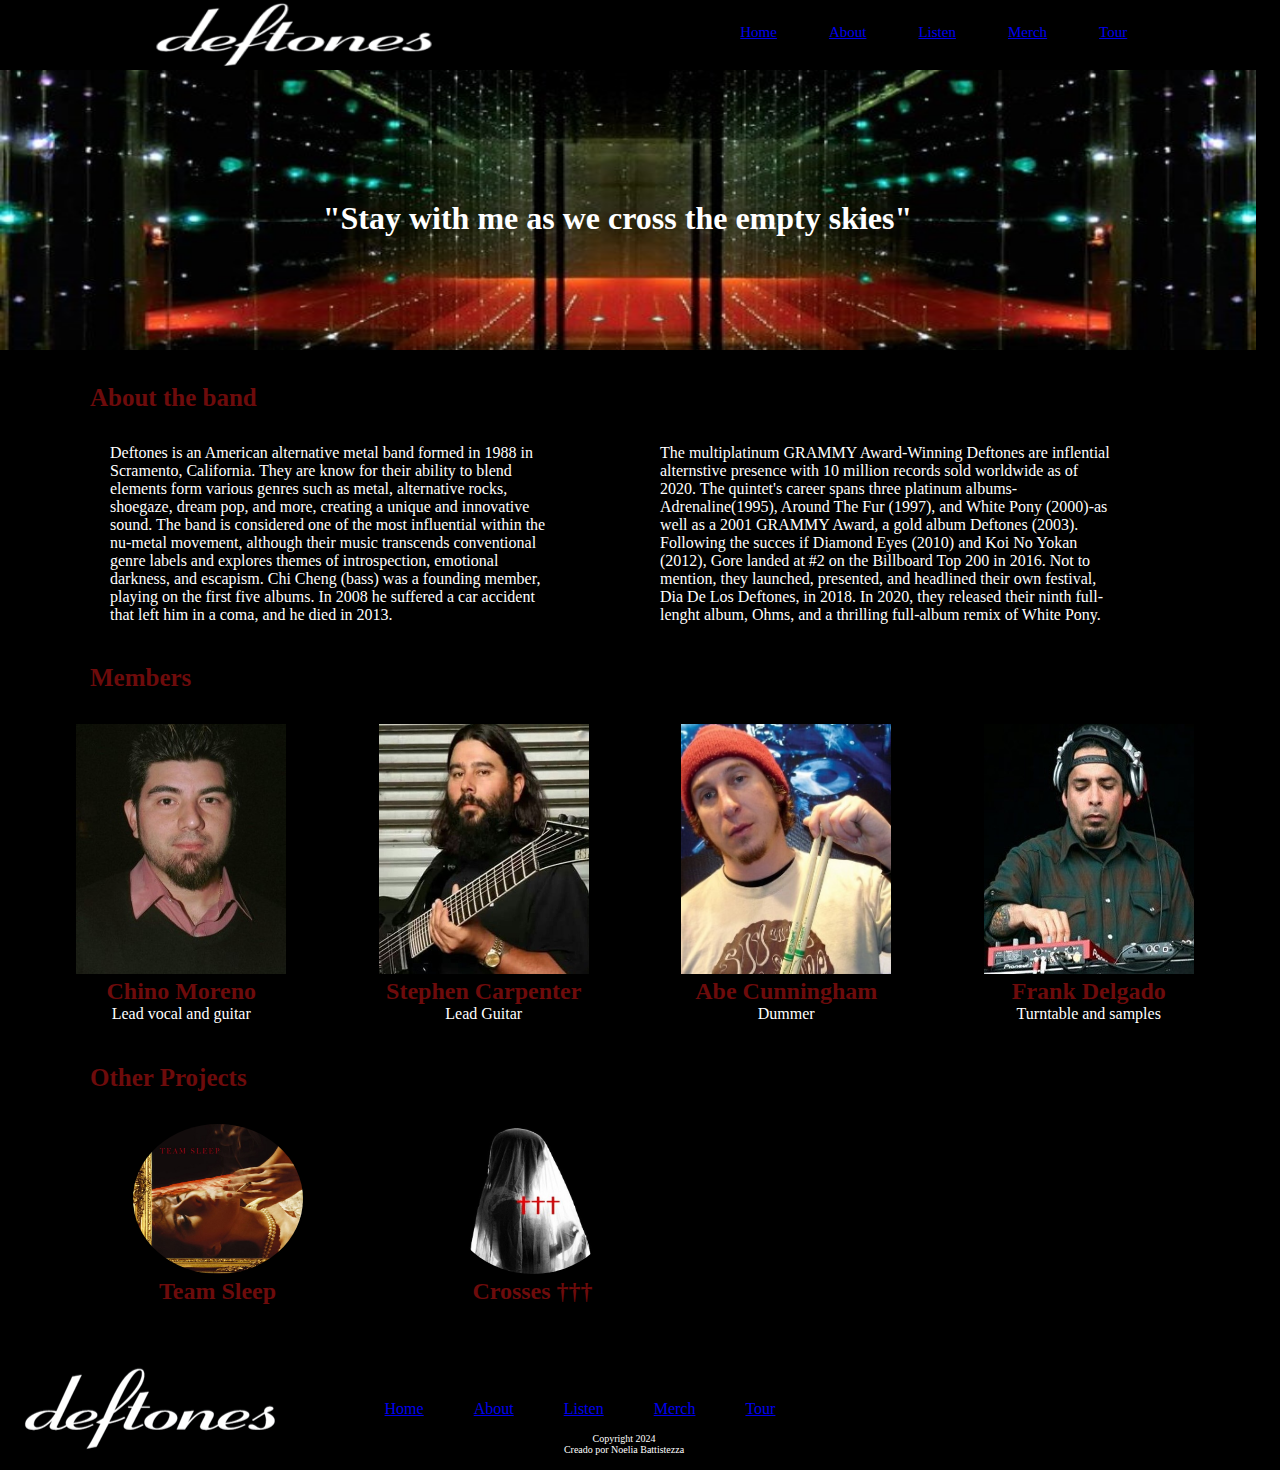
==== pages/about.html @ f0770c5b "primer carga" ====
<!DOCTYPE html>
<html lang="es">
<head>
    <meta charset="UTF-8">
    <meta name="viewport" content="width=device-width, initial-scale=1.0">
    <!--BIBLIOTECA DE ICONOS-->
    <link rel="stylesheet" href="https://cdnjs.cloudflare.com/ajax/libs/font-awesome/6.7.1/css/all.min.css" integrity="sha512-5Hs3dF2AEPkpNAR7UiOHba+lRSJNeM2ECkwxUIxC1Q/FLycGTbNapWXB4tP889k5T5Ju8fs4b1P5z/iB4nMfSQ==" crossorigin="anonymous" referrerpolicy="no-referrer" />
    <!--ENLACE LINK A ESTILOS PROPIOS Y TITULO-->
    <link rel="stylesheet" href="../css/style.css">
    <title>About</title>
</head>

<body id="body">
    <!--N1 <== HEADER/NAV-->
    <header id="header">
        <img class="headerLogo" src="../images/logo.png" alt="">
        <nav id="nav">
            <ul>
                <li><a href="../index.html">Home</a></li>
                <li><a href="#">About</a></li>
                <li><a href="listen.html">Listen</a></li>
                <li><a href="merch.html">Merch</a></li>
                <li><a href="tour.html">Tour</a></li>
            </ul>
        </nav>
    </header>

    <!--N2 <== MAIN-->
    <main class="mainAbout">
        <section class="aboutcaja1">
            <img class="aboutImagen1" src="../images/imagenAbout.jpeg" alt="">
            <h1 class="aboutTitl" >"Stay with me as we cross the empty skies"</h1>
        </section>
        <h2 class="subAbout1">About the band</h2>
            <section class="primerItem">
                <form class="infoAbout">
                    <p class="p1">Deftones is an American alternative metal band formed in 1988 in Scramento, California. They are know for their ability to blend elements form various genres such as metal, alternative rocks, shoegaze, dream pop, and more, creating a unique and innovative sound. The band is considered one of the most influential within the nu-metal movement, although their music transcends conventional genre labels and explores themes of introspection, emotional darkness, and escapism. Chi Cheng (bass) was a founding member, playing on the first five albums. In 2008 he suffered a car accident that left him in a coma, and he died in 2013. </p>
                    <p class="p2">The multiplatinum GRAMMY Award-Winning Deftones are inflential alternstive presence with 10 million records sold worldwide as of 2020. The quintet's career spans three platinum albums- Adrenaline(1995), Around The Fur (1997), and White Pony (2000)-as well as a 2001 GRAMMY Award, a gold album Deftones (2003). Following the succes if Diamond Eyes (2010) and Koi No Yokan (2012), Gore landed at #2 on the Billboard Top 200 in 2016. Not to mention, they launched, presented, and headlined their own festival, Dia De Los Deftones, in 2018. In 2020, they released their ninth full-lenght album, Ohms, and a thrilling full-album remix of White Pony.</p>
                </form>
            </section>

            <h2 class="members__titl">Members</h2>
            <section class="members">
                <article class="members__persona1--card members__card">
                    <img class="persona--perfil" src="../images/chino moreno.jpg" alt="">
                    <h2 class="persona--title">Chino Moreno</h2>
                    <p class="persona--texto">Lead vocal and guitar</p>
                </article>
                <article class="members__persona2--card members__card">
                    <img class="persona--perfil" src="../images/stephen carpenter.jpg" alt="">
                    <h2 class="persona--title">Stephen Carpenter</h2>
                    <p class="persona--texto">Lead Guitar</p>
                </article>
                <article class="members__persona3--card members__card">
                    <img class="persona--perfil" src="../images/Abe Cunningham.jpg" alt="">
                    <h2 class="persona--title">Abe Cunningham</h2>
                    <p class="persona--texto">Dummer</p>
                </article>
                <article class="members__persona4--card members__card">
                    <img class="persona--perfil" src="../images/Frank Delgado.jpg" alt="">
                    <h2 class="persona--title">Frank Delgado</h2>
                    <p class="persona--texto">Turntable and samples</p>
                </article>
            </section>

            <h2 class="projects__titl">Other Projects</h2>
            <section class="projects">
                <article class="projects__persona1--card projects__card">
                    <img class="projects--perfil" src="../images/TeamSleep.jpeg" alt="">
                    <h2 class="projects--title">Team Sleep</h2>
                </article>
                <article class="projects__persona2--card projects__card">
                    <img class="projects--perfil" src="../images/Crosses †††.jpg" alt="">
                    <h2 class="projects--title">Crosses †††</h2>
                </article>
    </main>
    <!--N3 <== FOOTER-->
    <footer id="footer">
        <section class="footerlogo">
            <img src="../images/logo.png" alt="">
        </section>
        <section id="footerNav">
            <ul>
                <li><a href="../index.html">Home</a></li>
                <li><a href="#">About</a></li>
                <li><a href="listen.html">Listen</a></li>
                <li><a href="merch.html">Merch</a></li>
                <li><a href="tour.html">Tour</a></li>
            </ul>
            <p class="footerNav-copy" >Copyright 2024</p>
            <p class="footerNav-copy" >Creado por Noelia Battistezza</p>
        </section>
        <section class="footerRedes">
            <i class="fa-brands fa-x-twitter" style="color: #ffffff;"></i>
            <i class="fa-brands fa-youtube" style="color: #ffffff;"></i>
            <i class="fa-brands fa-facebook" style="color: #ffffff;"></i>
            <i class="fa-brands fa-instagram" style="color: #ffffff;"></i>
        </section>
    </footer>
</body>
</html>
---- css/style.css ----
* {
    padding: 0;
    margin: 0;
    box-sizing: border-box;
    scroll-behavior: smooth;
}
/* ESTILOS BODY */
/*HEADER*/
#header {
    background-color: black;
    width: 100%;
    height: 70px;
    background-size: cover;
    display: flex;
    position: fixed;
    z-index: 10000 ;
    justify-content: space-around;
}
.headerLogo {
    width: 330px;
    height: 70px;
}
#nav ul li {
    display: inline-block;
    flex-wrap: wrap;
    margin: 14px;
    padding: 10px 10px;
    font-size: 15px;
}
/*ESTILOS BODY*/
#body {
    padding-bottom: 50%;
    max-width: 100px;
    background-color: black;
    height: 350px;
}
/*MAIN INDEX*/
.imagesindex {
    width: 1256%;
    height: 360px;
    padding-top: 70px;
}
.subtit1 {
    color: #ffffff;
    background-color: #370303;
    width: 1256%;
    height: 70px;
    display: inline-block;
    text-align: center;
    padding-top: 13px;
}
.video1{
    height: 300px;
    width: 1250%;
    text-align: center;
}
.gif1{
    height: 300px;
    justify-content: center;
    align-items: center;
}
/* ESTILOS ABOUT */
/* PRIMERA MAIN ABOUT */
.aboutcaja1{
    width: 90%;
    position: relative;
    display: inline-block;
}
.aboutImagen1{
    width: 1396%;
    height: 350px;
    display: block;
    padding-top: 70px;
}
/*FRASE */
.aboutTitl{
    width: 1250%;
    height: 50px;
    color: white;
    position: absolute;
    top: 50%;
    left: 50%;
    text-align: center;
    padding: 10px;
    margin-top: 15px;
    margin-bottom: 10px;
    margin-left: 10px;
    margin-right: 10px;
    font-size: xx-large
}
/* SEGUNDA PARTE DEL MAIN */
.mainAbout{
    height: 1350px;
    margin: 0 auto;
}
/* ABOUT THE BAND */
.subAbout1{
    color: #6d0b0b;
    display: flex;
    height: 40px;
    width: 1180%;
    margin-top: 30px;
    margin-bottom: 10px;
    margin-left: 70px;
    padding-left: 20px;
    font-size: 25px;
}
.primerItem{
    display: flex;
    width: 1256%;
    justify-content: space-between;
    flex-direction: column;
}
.infoAbout{
    color: white;
    display: flex;
    margin-left: 70px;
    height: 200px;
}
.p1{
    width: 450px;
    margin: 10px 40px;
    height: 180px;
}
.p2{
    width: 450px;
    height: 180px;
    margin: 10px 60px;
}
/* TERCERA PARTE MAIN MEMBERS*/
.members__titl{  
    color: #6d0b0b;
    display: flex;
    height: 40px;
    width: 1180%;
    margin-top: 30px;
    margin-bottom: 10px;
    margin-left: 70px;
    padding-left: 20px;
    font-size: 25px;
}
.members{
    width: 1230%;
    height: auto;
    display: flex;
    justify-content: space-around;
    margin-top: 10px;
    margin-bottom: 20px;
    margin-left: 20px;
    margin-right: 10px;
    padding: 10px
}
.members__card{
    background-color: black;
    width: 210px;
    height: 300px;
    transition: 1s;
    -webkit-transition: 1s;
    -moz-transition: 1s;
    -ms-transition: 1s;
    -o-transition: 1s;
}
.members__card:hover {
    padding-bottom: 10px;
    padding-right: 5px;
    box-shadow: 10px 4px  8px rgba(97, 4, 4, 0.731);
    transition: 1s;
    -webkit-transition: 1s;
    -moz-transition: 1s;
    -ms-transition: 1s;
    -o-transition: 1s;
}
.persona--perfil{
    width: 100%;
    height: 250px;
}
.persona--title{
    color: #6d0b0b;
    text-align: center;
}
.persona--texto{
    color: white;
    text-align: center;
}
/* OTEHR PROJECTS */
.projects__titl{
    color: #6d0b0b;
    display: flex;
    height: 40px;
    width: 1180%;
    margin-top: 30px;
    margin-bottom: 10px;
    margin-left: 70px;
    padding-left: 20px;
    font-size: 25px;
}
.projects{
    width: 650px;
    height: 210px;
    display: flex;
    justify-content: space-around;
    margin-top: 10px;
    margin-bottom: 20px;
    margin-right: 20px;
    margin-left: 50px;
    padding: 10px;
    padding-left: 10px;
    flex-wrap: wrap;
}
.projects__card{
    background-color: black;
    width: 170px;
    height: 190px;
}
.projects__card:active{
    padding-bottom: 50px;
    padding-right: 50px;
    box-shadow: 10px 4px  8px rgba(97, 4, 4, 0.731);
    transition: 1s;
}
.projects--perfil{
    width: 170px;
    height: 150px;
    border-radius: 100%;
}
.projects--title{
    color: #6d0b0b;
    text-align: center;
}

/*ESTILOS LISTEN */ 
.mainlisten{
    padding-top: 70px;
}
.streamUs{
    width: 1256%;
    height: 90px;
    display: flex;
    flex-wrap: wrap;
    background-color: #370303;
}
.subTitListen{
    color: white;
    width: 1256%;
    height: 50px;
    display: inline-block;
    text-align: center;
    padding-top: 10px;
}
.streamsUslinks {
    color: #ffffff00;
    margin: 9px;
    margin-bottom: 5px;
    display: flex;
    height: 20px;
    width: 100%;
    margin-bottom: 10px;
    align-items: center;
    justify-content: center;
    gap: 70px;
}

.album__card{
    display: flex;
    flex-direction: row;
    margin: 19px;
    justify-content: center;
    width: 290px;
    height: 360px;
}
.albums__titl{
    color: #6d0b0b;
    display: flex;
    height: 30px;
    width: 1180%;
    margin-top: 24px;
    margin-bottom: 9px;
    margin-left: 70px;
    padding-left: 20px;
    font-size: 25px;
}

.albums{
    width: 1230%;
    height: auto;
    display: flex;
    justify-content: space-around;
    margin-top: 10px;
    margin-bottom: 20px;
    margin-left: 20px;
    margin-right: 10px;
    padding: 10px
}











/*ESTILOS MERCH*/
.mainMerch{
    width: 100%;
    height: 300px;
}
.title-merch{
    color: #ffffff;
    background-color: #370303;
    width: 1256%;
    height: 70px;
    display: inline-block;
    text-align: center;
    margin-top: 70px;
    padding-top: 14px;
}
.signup{
    color: white;
    display: inline-block;
    width: 1250%;
    height: 70px;
    display: inline-block;
    text-align: center;
}





/* ESTILOS TOUR */
/* BODY MAIN TOUR */

.subTour{
    color: #ffffff;
    background-color: rgb(8, 72, 109);
    width: 1250%;
    height: 70px;
    display: inline-block;
    text-align: center;
}


/* ESTILOS FOOTER */
#footer{
    background-color: black;
    width: 1256%;
    height: 120px;
    display: flex;
    flex-wrap: wrap;
}
.footerlogo{ 
    display: flex;
    height: 90px;
    margin-top: 14px;
}
#footerNav {
    margin: 10px;
    margin-bottom: 5px;
    display: inline-block;
    height: 70px;
    width: 50%;
}
#footerNav ul {
    display: flex;
    margin-top: 40px;
    margin-bottom: 15px;
    margin-left: 20px;
    justify-content: center;
    align-items: center;
    width: 500px;
    gap: 50px;
}
.footerNav-copy{
    display: flex;
    color: white;
    text-align: center;
    font-size: 10px;
    justify-content: center;
}
.footerRedes{
    margin: 15px;
    height: 50px;
    display: flex;
    justify-content: center;
    gap: 35px;
    font-size: 32px;
    align-items: center;
    margin-top: 20px;
    padding-top: 20px;
}
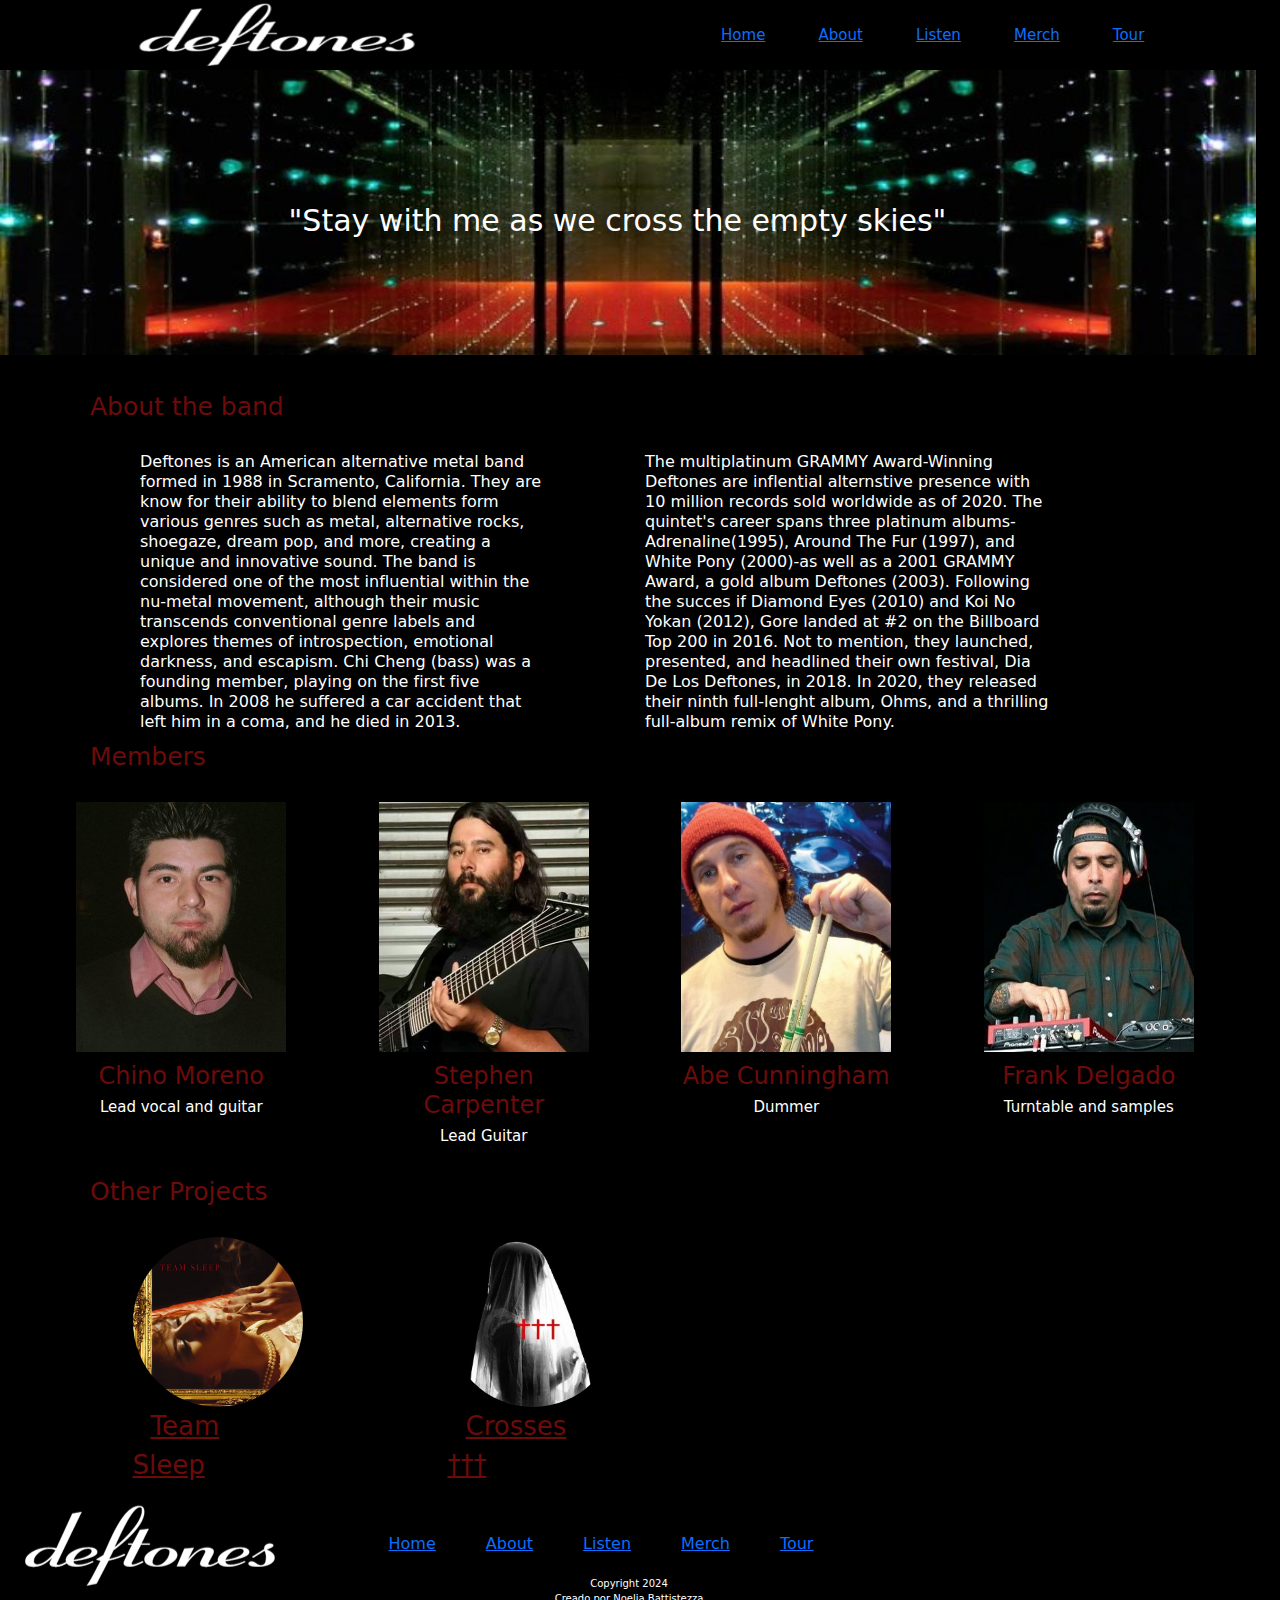
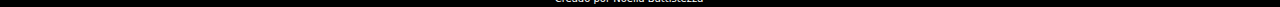
==== commit 809ca303: "lo actualice" ====
--- a/pages/about.html
+++ b/pages/about.html
@@ -5,6 +5,8 @@
     <meta name="viewport" content="width=device-width, initial-scale=1.0">
     <!--BIBLIOTECA DE ICONOS-->
     <link rel="stylesheet" href="https://cdnjs.cloudflare.com/ajax/libs/font-awesome/6.7.1/css/all.min.css" integrity="sha512-5Hs3dF2AEPkpNAR7UiOHba+lRSJNeM2ECkwxUIxC1Q/FLycGTbNapWXB4tP889k5T5Ju8fs4b1P5z/iB4nMfSQ==" crossorigin="anonymous" referrerpolicy="no-referrer" />
+    <!-- LIBRERIA BTS -->
+    <link rel="stylesheet" href="	https://cdn.jsdelivr.net/npm/bootstrap@5.3.3/dist/css/bootstrap.min.css">
     <!--ENLACE LINK A ESTILOS PROPIOS Y TITULO-->
     <link rel="stylesheet" href="../css/style.css">
     <title>About</title>
@@ -67,12 +69,13 @@
             <section class="projects">
                 <article class="projects__persona1--card projects__card">
                     <img class="projects--perfil" src="../images/TeamSleep.jpeg" alt="">
-                    <h2 class="projects--title">Team Sleep</h2>
+                    <a class="list-item  btn-projects" href="https://open.spotify.com/intl-es/artist/6CwDvApcRshxhEVMP30Sq7?si=qnnOR_C9QGaBEeRTvdQfMw">Team Sleep</a>
                 </article>
                 <article class="projects__persona2--card projects__card">
                     <img class="projects--perfil" src="../images/Crosses †††.jpg" alt="">
-                    <h2 class="projects--title">Crosses †††</h2>
+                    <a class="list-item  btn-projects" href="https://open.spotify.com/intl-es/artist/3gPZCcrc8KG2RuVl3rtbQ2?si=KlTKqHLDQgC-udNTHFR2FQ">Crosses †††</a>
                 </article>
+            </section>
     </main>
     <!--N3 <== FOOTER-->
     <footer id="footer">
@@ -97,5 +100,6 @@
             <i class="fa-brands fa-instagram" style="color: #ffffff;"></i>
         </section>
     </footer>
+    <script src="https://cdn.jsdelivr.net/npm/bootstrap@5.3.3/dist/js/bootstrap.bundle.min.js"></script>
 </body>
 </html>--- a/css/style.css
+++ b/css/style.css
@@ -27,18 +27,21 @@
     padding: 10px 10px;
     font-size: 15px;
 }
+#main{
+    min-height: 100vh;
+}
 /*ESTILOS BODY*/
 #body {
-    padding-bottom: 50%;
     max-width: 100px;
     background-color: black;
-    height: 350px;
+    height: auto;
 }
 /*MAIN INDEX*/
 .imagesindex {
     width: 1256%;
     height: 360px;
     padding-top: 70px;
+    flex-wrap: wrap;
 }
 .subtit1 {
     color: #ffffff;
@@ -46,29 +49,32 @@
     width: 1256%;
     height: 70px;
     display: inline-block;
+    flex-wrap: wrap;
     text-align: center;
     padding-top: 13px;
+    margin-bottom: 0px;
+    font-size: 30px;
 }
 .video1{
-    height: 300px;
+    height: 580px;
     width: 1250%;
     text-align: center;
 }
-.gif1{
-    height: 300px;
-    justify-content: center;
-    align-items: center;
-}
+@media screen and (max-width:600px) {
+    
+}
+
 /* ESTILOS ABOUT */
 /* PRIMERA MAIN ABOUT */
 .aboutcaja1{
     width: 90%;
     position: relative;
     display: inline-block;
+    flex-wrap: wrap;
 }
 .aboutImagen1{
     width: 1396%;
-    height: 350px;
+    height: 355px;
     display: block;
     padding-top: 70px;
 }
@@ -86,17 +92,19 @@
     margin-bottom: 10px;
     margin-left: 10px;
     margin-right: 10px;
-    font-size: xx-large
+    font-size: 30px ;
 }
 /* SEGUNDA PARTE DEL MAIN */
 .mainAbout{
-    height: 1350px;
+    min-height: 100vh;
+    height: auto;
     margin: 0 auto;
 }
 /* ABOUT THE BAND */
 .subAbout1{
     color: #6d0b0b;
     display: flex;
+    flex-wrap: wrap;
     height: 40px;
     width: 1180%;
     margin-top: 30px;
@@ -107,24 +115,27 @@
 }
 .primerItem{
     display: flex;
-    width: 1256%;
+    height: auto;
+    width: 1010%;
+    margin-left: 100px;
+    margin-right: 150px;
     justify-content: space-between;
     flex-direction: column;
+    line-height: 20px;
 }
 .infoAbout{
     color: white;
     display: flex;
-    margin-left: 70px;
-    height: 200px;
+    height: auto;
 }
 .p1{
     width: 450px;
     margin: 10px 40px;
-    height: 180px;
+    height: 250px;
 }
 .p2{
     width: 450px;
-    height: 180px;
+    height: 250px;
     margin: 10px 60px;
 }
 /* TERCERA PARTE MAIN MEMBERS*/
@@ -144,6 +155,7 @@
     height: auto;
     display: flex;
     justify-content: space-around;
+    flex-wrap: wrap;
     margin-top: 10px;
     margin-bottom: 20px;
     margin-left: 20px;
@@ -153,7 +165,8 @@
 .members__card{
     background-color: black;
     width: 210px;
-    height: 300px;
+    height: auto;
+    font-size: 15px;
     transition: 1s;
     -webkit-transition: 1s;
     -moz-transition: 1s;
@@ -177,10 +190,15 @@
 .persona--title{
     color: #6d0b0b;
     text-align: center;
+    font-size: 24px;
+    margin-top: 10px;
+    margin-bottom: 0px;
 }
 .persona--texto{
     color: white;
     text-align: center;
+    margin-top: 5px;
+    margin-bottom: 0px
 }
 /* OTEHR PROJECTS */
 .projects__titl{
@@ -188,7 +206,7 @@
     display: flex;
     height: 40px;
     width: 1180%;
-    margin-top: 30px;
+    margin-top: 20px;
     margin-bottom: 10px;
     margin-left: 70px;
     padding-left: 20px;
@@ -196,41 +214,61 @@
 }
 .projects{
     width: 650px;
-    height: 210px;
+    height: auto;
     display: flex;
     justify-content: space-around;
+    flex-wrap: wrap;
     margin-top: 10px;
     margin-bottom: 20px;
     margin-right: 20px;
     margin-left: 50px;
     padding: 10px;
     padding-left: 10px;
-    flex-wrap: wrap;
 }
 .projects__card{
     background-color: black;
     width: 170px;
-    height: 190px;
-}
-.projects__card:active{
-    padding-bottom: 50px;
-    padding-right: 50px;
-    box-shadow: 10px 4px  8px rgba(97, 4, 4, 0.731);
-    transition: 1s;
+    height: 220px;
 }
 .projects--perfil{
     width: 170px;
-    height: 150px;
+    height: 170px;
     border-radius: 100%;
 }
-.projects--title{
-    color: #6d0b0b;
-    text-align: center;
+.btn{
+    font-size: 26px;
+    padding-left: 18px;
+    background-color: black;
+    border-color: black;
+    color: #6d0b0b;
+}
+
+.btn-projects{
+    font-size: 26px;
+    padding-top: 2px;
+    padding-left: 18px;
+    padding-right: 12px;
+    background-color: black;
+    color: #6d0b0b;
+}
+@media screen and (max-width:750px) {
+    .primerItem{
+        flex-wrap: wrap;
+        margin-right: 0;
+    }
+    .infoAbout{
+        flex-wrap: wrap;
+    }
+    .members{
+        flex-wrap: wrap;
+    }
 }
 
 /*ESTILOS LISTEN */ 
 .mainlisten{
     padding-top: 70px;
+    min-height: 100vh;
+    height: auto;
 }
 .streamUs{
     width: 1256%;
@@ -246,10 +284,11 @@
     display: inline-block;
     text-align: center;
     padding-top: 10px;
+    font-size: 30px;
+    margin-bottom: 0px;
 }
 .streamsUslinks {
     color: #ffffff00;
-    margin: 9px;
     margin-bottom: 5px;
     display: flex;
     height: 20px;
@@ -292,20 +331,11 @@
     padding: 10px
 }
 
-
-
-
-
-
-
-
-
-
-
 /*ESTILOS MERCH*/
 .mainMerch{
+    min-height: 100vh;
     width: 100%;
-    height: 300px;
+    height: 740px;
 }
 .title-merch{
     color: #ffffff;
@@ -316,23 +346,59 @@
     text-align: center;
     margin-top: 70px;
     padding-top: 14px;
-}
-.signup{
-    color: white;
-    display: inline-block;
-    width: 1250%;
-    height: 70px;
-    display: inline-block;
-    text-align: center;
-}
-
-
-
-
+    font-size: 30px;
+}
+.subtMerch{
+    color: #6d0b0b;
+    display: flex;
+    height: 30px;
+    width: 1100%;
+    margin-top: 20px;
+    margin-bottom: 9px;
+    margin-left: 80px;
+    margin-right: 60px;
+    padding: 0px 0px;
+    font-size: 25px;
+}
+.carousel{
+    width: 700%;
+    height: 260px;
+    margin-left: 300px;
+    margin-right: 300px;
+}
+.carousel-inner{
+    width: 500px;
+    height: 220px;
+    padding: 0px 44px;
+    margin: 0px 85px;
+}
+.carousel-item{
+    width: 300px;
+    height: 220px;
+    padding: 0px 30px;
+    margin: 0px 70px;
+}
+.d-block{
+    width: 100px;
+    height: 230px;
+}
+.carousel-caption{
+    width: 200px;
+    height: 55px;
+}
+.rowMerch{
+    width: 480%;
+    margin-top: 20px;
+    margin-left: 100px;
+    margin-right: 150px;
+}
+.form-label{
+    color: #6d0b0b;
+    padding-top: 10px;
+}
 
 /* ESTILOS TOUR */
 /* BODY MAIN TOUR */
-
 .subTour{
     color: #ffffff;
     background-color: rgb(8, 72, 109);
@@ -341,12 +407,67 @@
     display: inline-block;
     text-align: center;
 }
-
+.tourcaja1{
+    width: 90%;
+    position: relative;
+    display: inline-block;
+}
+.tourImagen1{
+    width: 1300%;
+    height: 335px;
+    display: block;
+    padding-top: 30px;
+    padding-left: 20px;
+    padding-right: 20px;
+    margin-top: 40px;
+    margin-left: 40px;
+    margin-right: 40px;
+}
+.tourTitl{
+    width: 1250%;
+    height: 50px;
+    color: white;
+    position: absolute;
+    top: 50%;
+    left: 50%;
+    text-align: center;
+    padding: 10px;
+    margin-top: 15px;
+    margin-bottom: 10px;
+    margin-left: 10px;
+    margin-right: 10px;
+    font-size: xx-large
+}
+.row{
+    align-items: center;
+}
+.container{
+    color: white;
+    width: 900%;
+    height: 400px;
+    padding: 15px;
+    margin-left: 180px;
+    margin-right: 350px;
+    padding-top: 15px;
+    padding-bottom: 5px;
+}
+
+.item-btm{
+    display: block;
+    padding: .75rem 1.25rem;
+}
+.buttom__list{
+    background-color: #370303;
+    color: #ffffff;
+    border-radius: 1px;
+    padding: .375rem .75rem;
+    border-radius: .25rem;
+}
 
 /* ESTILOS FOOTER */
 #footer{
     background-color: black;
-    width: 1256%;
+    width: 1256px;
     height: 120px;
     display: flex;
     flex-wrap: wrap;
@@ -357,21 +478,23 @@
     margin-top: 14px;
 }
 #footerNav {
-    margin: 10px;
+    margin: 15px;
     margin-bottom: 5px;
     display: inline-block;
-    height: 70px;
+    height: 60px;
     width: 50%;
 }
 #footerNav ul {
     display: flex;
-    margin-top: 40px;
-    margin-bottom: 15px;
+    margin-top: 30px;
+    margin-bottom: 20px;
     margin-left: 20px;
+    margin-right: 20px;
     justify-content: center;
     align-items: center;
     width: 500px;
     gap: 50px;
+    color: black;
 }
 .footerNav-copy{
     display: flex;
@@ -379,6 +502,7 @@
     text-align: center;
     font-size: 10px;
     justify-content: center;
+    margin-bottom: 0px;
 }
 .footerRedes{
     margin: 15px;
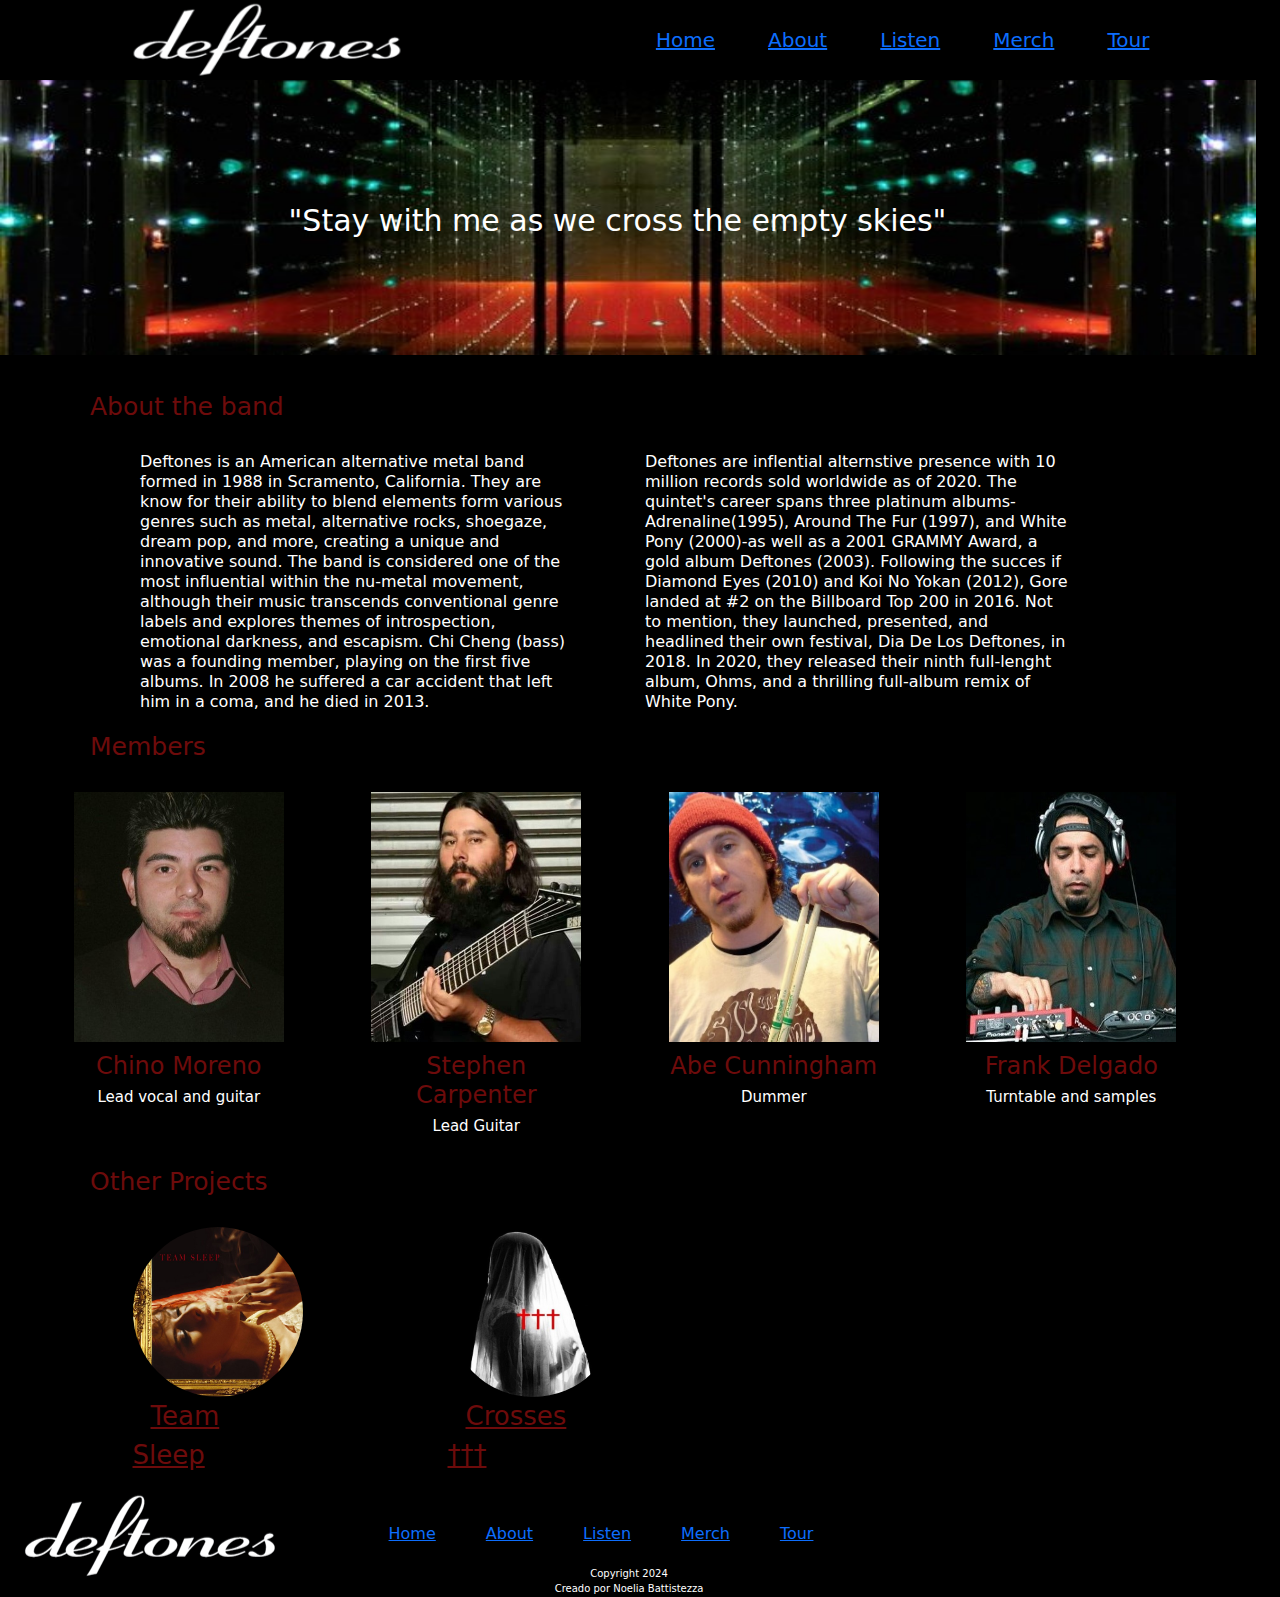
==== commit 43445cda: "modifique y agregue" ====
--- a/pages/about.html
+++ b/pages/about.html
@@ -37,7 +37,7 @@
             <section class="primerItem">
                 <form class="infoAbout">
                     <p class="p1">Deftones is an American alternative metal band formed in 1988 in Scramento, California. They are know for their ability to blend elements form various genres such as metal, alternative rocks, shoegaze, dream pop, and more, creating a unique and innovative sound. The band is considered one of the most influential within the nu-metal movement, although their music transcends conventional genre labels and explores themes of introspection, emotional darkness, and escapism. Chi Cheng (bass) was a founding member, playing on the first five albums. In 2008 he suffered a car accident that left him in a coma, and he died in 2013. </p>
-                    <p class="p2">The multiplatinum GRAMMY Award-Winning Deftones are inflential alternstive presence with 10 million records sold worldwide as of 2020. The quintet's career spans three platinum albums- Adrenaline(1995), Around The Fur (1997), and White Pony (2000)-as well as a 2001 GRAMMY Award, a gold album Deftones (2003). Following the succes if Diamond Eyes (2010) and Koi No Yokan (2012), Gore landed at #2 on the Billboard Top 200 in 2016. Not to mention, they launched, presented, and headlined their own festival, Dia De Los Deftones, in 2018. In 2020, they released their ninth full-lenght album, Ohms, and a thrilling full-album remix of White Pony.</p>
+                    <p class="p2">Deftones are inflential alternstive presence with 10 million records sold worldwide as of 2020. The quintet's career spans three platinum albums- Adrenaline(1995), Around The Fur (1997), and White Pony (2000)-as well as a 2001 GRAMMY Award, a gold album Deftones (2003). Following the succes if Diamond Eyes (2010) and Koi No Yokan (2012), Gore landed at #2 on the Billboard Top 200 in 2016. Not to mention, they launched, presented, and headlined their own festival, Dia De Los Deftones, in 2018. In 2020, they released their ninth full-lenght album, Ohms, and a thrilling full-album remix of White Pony.</p>
                 </form>
             </section>
 
@@ -90,8 +90,10 @@
                 <li><a href="merch.html">Merch</a></li>
                 <li><a href="tour.html">Tour</a></li>
             </ul>
-            <p class="footerNav-copy" >Copyright 2024</p>
-            <p class="footerNav-copy" >Creado por Noelia Battistezza</p>
+            <div class="footerCopy" >
+                <p class="footerNav-copy" >Copyright 2024</p>
+                <p class="footerNav-copy" >Creado por Noelia Battistezza</p>
+            </div>
         </section>
         <section class="footerRedes">
             <i class="fa-brands fa-x-twitter" style="color: #ffffff;"></i>
--- a/css/style.css
+++ b/css/style.css
@@ -9,26 +9,32 @@
 #header {
     background-color: black;
     width: 100%;
-    height: 70px;
+    height: auto;
     background-size: cover;
     display: flex;
     position: fixed;
     z-index: 10000 ;
     justify-content: space-around;
+    align-items: center;
+    padding: 0 20px;
 }
 .headerLogo {
-    width: 330px;
-    height: 70px;
+    width: 320px;
+    height: 80px;
+}
+#nav ul{
+    margin-bottom: 0;
 }
 #nav ul li {
     display: inline-block;
     flex-wrap: wrap;
     margin: 14px;
     padding: 10px 10px;
-    font-size: 15px;
-}
-#main{
+    font-size: 20px;
+}
+#main{ /*MAIN INDEX*/
     min-height: 100vh;
+    text-align: center;
 }
 /*ESTILOS BODY*/
 #body {
@@ -39,9 +45,9 @@
 /*MAIN INDEX*/
 .imagesindex {
     width: 1256%;
-    height: 360px;
-    padding-top: 70px;
-    flex-wrap: wrap;
+    height: auto;
+    flex-wrap: wrap;
+    padding-top: 80px;
 }
 .subtit1 {
     color: #ffffff;
@@ -56,14 +62,55 @@
     font-size: 30px;
 }
 .video1{
-    height: 580px;
+    height: auto;
     width: 1250%;
     text-align: center;
 }
-@media screen and (max-width:600px) {
-    
-}
-
+.img-fluid{
+    width: 100%;
+}
+@media screen and (max-width:768px) {
+    #header{
+        flex-direction: row;
+        height: 120px;
+        font-size: 40px;
+    }
+    #nav ul li{
+        flex-direction: column;
+        align-items: center;
+        margin-bottom: 10px;
+        font-size: 25px;
+    }
+    .headerLogo{
+        width: 310px;
+        height: auto;
+    } /*MAIN INDEX*/
+    .imagesindex{
+        padding-top: 116px;
+        height: 550px;
+    }
+    .subtit1{
+        font-size: 45px;
+        padding-top: 10px;
+        margin-bottom: 0px;
+        height: 100px;
+    }
+}
+@media screen and (max-width:480px) {
+    #header{
+        height: 120px;
+    }
+    #nav ul li{
+        font-size: 25px;
+    }
+    .headerLogo{
+        width: 310px;
+        height: auto;
+    }
+    .imagesindex{
+        height: 600px;
+    }
+}
 /* ESTILOS ABOUT */
 /* PRIMERA MAIN ABOUT */
 .aboutcaja1{
@@ -131,12 +178,12 @@
 .p1{
     width: 450px;
     margin: 10px 40px;
-    height: 250px;
+    height: 240px;
 }
 .p2{
     width: 450px;
-    height: 250px;
-    margin: 10px 60px;
+    height: 240px;
+    margin: 10px 40px;
 }
 /* TERCERA PARTE MAIN MEMBERS*/
 .members__titl{  
@@ -151,7 +198,7 @@
     font-size: 25px;
 }
 .members{
-    width: 1230%;
+    width: 1200%;
     height: auto;
     display: flex;
     justify-content: space-around;
@@ -159,8 +206,9 @@
     margin-top: 10px;
     margin-bottom: 20px;
     margin-left: 20px;
-    margin-right: 10px;
-    padding: 10px
+    padding: 10px;
+    padding-right: 0;
+    min-width: 250px;
 }
 .members__card{
     background-color: black;
@@ -217,7 +265,6 @@
     height: auto;
     display: flex;
     justify-content: space-around;
-    flex-wrap: wrap;
     margin-top: 10px;
     margin-bottom: 20px;
     margin-right: 20px;
@@ -235,14 +282,6 @@
     height: 170px;
     border-radius: 100%;
 }
-.btn{
-    font-size: 26px;
-    padding-left: 18px;
-    background-color: black;
-    border-color: black;
-    color: #6d0b0b;
-}
-
 .btn-projects{
     font-size: 26px;
     padding-top: 2px;
@@ -252,18 +291,84 @@
     color: #6d0b0b;
 }
 @media screen and (max-width:750px) {
+    .aboutImagen1{ /*PRIMER CAJA ABOUT*/
+        padding-top: 110px;
+        height: auto;
+    }
+    .aboutTitl{
+        font-size: 45px;
+        height: auto;
+    }
+    .subAbout1{ /*SEGUNDA CAJA ABOUT*/
+        font-size: 45px;
+        margin-bottom: 30px;
+        height: auto;
+    }
     .primerItem{
         flex-wrap: wrap;
         margin-right: 0;
     }
     .infoAbout{
         flex-wrap: wrap;
+        width: 100%;
+        font-size: 28px;
+    }
+    .p1, .p2{
+        width: 100%;
+        line-height: normal;
+        height: auto;
+    }
+    .members__titl{ /*TERCERA CAJA ABOUT*/
+        font-size: 45px;
+        margin-bottom: 30px;
+        height: auto;
     }
     .members{
         flex-wrap: wrap;
-    }
-}
-
+        margin-bottom: 5px;
+    }
+    .members__card{
+        flex-direction: column;
+        flex: 0 0 auto;
+        width: 35%;
+        height: 500px;
+    }
+    .persona--perfil{
+        width: 100%;
+        height: 400px;
+    }
+    .persona--title{
+        font-size: 30px;
+    }
+    .persona--texto{
+        font-size: 20px;
+    }
+    .projects__titl{ /*CUARTA CAJA ABOUT*/
+        font-size: 45px;
+        margin-top: 10px;
+        margin-bottom: 30px;
+        height: auto;
+    }
+    .projects{
+        flex-direction: row;
+        width: 600%;
+        height: auto;
+        margin-left: 100px;
+        gap: 100px;
+    }
+    .projects__card{
+        width: 100%;
+        height: auto;
+    }
+    .projects--perfil{
+        width: 100%;
+        height: 220px;
+    }
+    .btn-projects{
+        font-size: 30px;
+        justify-content: center;
+    }
+}
 /*ESTILOS LISTEN */ 
 .mainlisten{
     padding-top: 70px;
@@ -297,15 +402,6 @@
     align-items: center;
     justify-content: center;
     gap: 70px;
-}
-
-.album__card{
-    display: flex;
-    flex-direction: row;
-    margin: 19px;
-    justify-content: center;
-    width: 290px;
-    height: 360px;
 }
 .albums__titl{
     color: #6d0b0b;
@@ -318,7 +414,6 @@
     padding-left: 20px;
     font-size: 25px;
 }
-
 .albums{
     width: 1230%;
     height: auto;
@@ -330,12 +425,54 @@
     margin-right: 10px;
     padding: 10px
 }
-
+.album__card{
+    display: flex;
+    flex-direction: row;
+    margin: 19px;
+    justify-content: center;
+    width: 290px;
+    height: 360px;
+}
+@media screen and (max-width:750px){
+    .mainlisten{
+        padding-top: 118px;
+    }
+    .streamUs{
+        height: auto;
+    }
+    .subTitListen{
+        height: auto;
+        font-size: 45px;
+    }
+    .streamsUslinks{
+        font-size: 40px;
+        height: auto;
+        padding-top: 10px;
+        margin-bottom: 15px;
+    }
+    .albums__titl{
+        font-size: 45px;
+        margin-bottom: 20px;
+        height: auto;
+    }
+    .albums{
+        flex-wrap: wrap;
+    }
+}
+@media screen and (max-width:480px) {
+    .albums{
+        width: 800%;
+        flex-wrap: wrap;
+    }
+    .album__card{
+        height: auto;
+    }
+}
 /*ESTILOS MERCH*/
 .mainMerch{
     min-height: 100vh;
     width: 100%;
-    height: 740px;
+    height: auto;
 }
 .title-merch{
     color: #ffffff;
@@ -344,8 +481,8 @@
     height: 70px;
     display: inline-block;
     text-align: center;
-    margin-top: 70px;
-    padding-top: 14px;
+    margin-top: 80px;
+    padding-top: 10px;
     font-size: 30px;
 }
 .subtMerch{
@@ -360,31 +497,13 @@
     padding: 0px 0px;
     font-size: 25px;
 }
-.carousel{
-    width: 700%;
-    height: 260px;
-    margin-left: 300px;
-    margin-right: 300px;
-}
-.carousel-inner{
-    width: 500px;
-    height: 220px;
-    padding: 0px 44px;
-    margin: 0px 85px;
-}
-.carousel-item{
-    width: 300px;
-    height: 220px;
-    padding: 0px 30px;
-    margin: 0px 70px;
-}
-.d-block{
-    width: 100px;
-    height: 230px;
-}
-.carousel-caption{
-    width: 200px;
-    height: 55px;
+.row{
+    width: 1200%;
+    margin-left: 25px;
+}
+.card{
+    background-color: black;
+    color: #ffffff;
 }
 .rowMerch{
     width: 480%;
@@ -396,7 +515,40 @@
     color: #6d0b0b;
     padding-top: 10px;
 }
-
+@media screen and (max-width:750px) {
+    .title-merch{
+        font-size: 45px;
+        margin-top: 115px;
+        padding-top: 20px;
+        margin-bottom: 0;
+        height: 100px;
+    }
+    .subtMerch{
+        font-size: 45px;
+        margin-bottom: 20px;
+        margin-right: 0;
+        height: auto;
+    }
+    .row{
+        flex-wrap: wrap;
+        width: 1150%;
+    }
+    .col{
+        flex-wrap: wrap;
+        width: 50%;
+        height: auto;
+    }
+    .card-img-top{
+        width: 100%;
+        height: 500px;
+    }
+    .card-title{
+        font-size: 35px;
+    }
+    .card-text{
+        font-size: 30px;
+    }
+}
 /* ESTILOS TOUR */
 /* BODY MAIN TOUR */
 .subTour{
@@ -438,20 +590,24 @@
     margin-right: 10px;
     font-size: xx-large
 }
-.row{
+.rowTour{
     align-items: center;
+    display: flex;
+    flex-wrap: wrap;
+    margin-top: calc(-1* var(--bs-gutter-y));
+    margin-right: calc(-.5* var(--bs-gutter-x));
+    margin-left: calc(-.5* var(--bs-gutter-x));
 }
 .container{
     color: white;
     width: 900%;
-    height: 400px;
+    height: auto;
     padding: 15px;
     margin-left: 180px;
     margin-right: 350px;
     padding-top: 15px;
     padding-bottom: 5px;
 }
-
 .item-btm{
     display: block;
     padding: .75rem 1.25rem;
@@ -463,7 +619,27 @@
     padding: .375rem .75rem;
     border-radius: .25rem;
 }
-
+@media screen and (max-width:768px) {
+    .tourImagen1{
+        margin-top: 90px;
+        margin-left: 15px;
+        padding-left: 0;
+        margin-right: 15px;
+        padding-right: 0;
+        height: auto;
+    }
+    .tourTitl{
+        font-size: 45px;
+    }
+    .container{
+        width: 1000%;
+        margin-left: 100px;
+        margin-right: 0;
+    }
+    .col{
+        font-size: 35px;
+    }
+}
 /* ESTILOS FOOTER */
 #footer{
     background-color: black;
@@ -514,4 +690,35 @@
     align-items: center;
     margin-top: 20px;
     padding-top: 20px;
+}
+@media screen and (max-width:768px) {
+    #footer{
+        flex-direction: column;
+        align-items: center;
+        height: auto;
+        width: 1200%;
+    }
+    #footerNav{
+        margin-top: 5px;
+        margin-bottom: 0;
+    }
+    #footerNav ul{
+        flex-direction: row;
+        align-items: center;
+        font-size: 25px;
+        margin-top: 10px;
+        margin-bottom: 0;
+        width: 100%;
+    }
+    .footerCopy{
+        margin-top: 80px;
+    }
+    .footerLogo{
+        width: 200px;
+    }
+    .footerRedes{
+        font-size: 50px;
+        margin-top: 0;
+        gap: 60px;
+    }
 }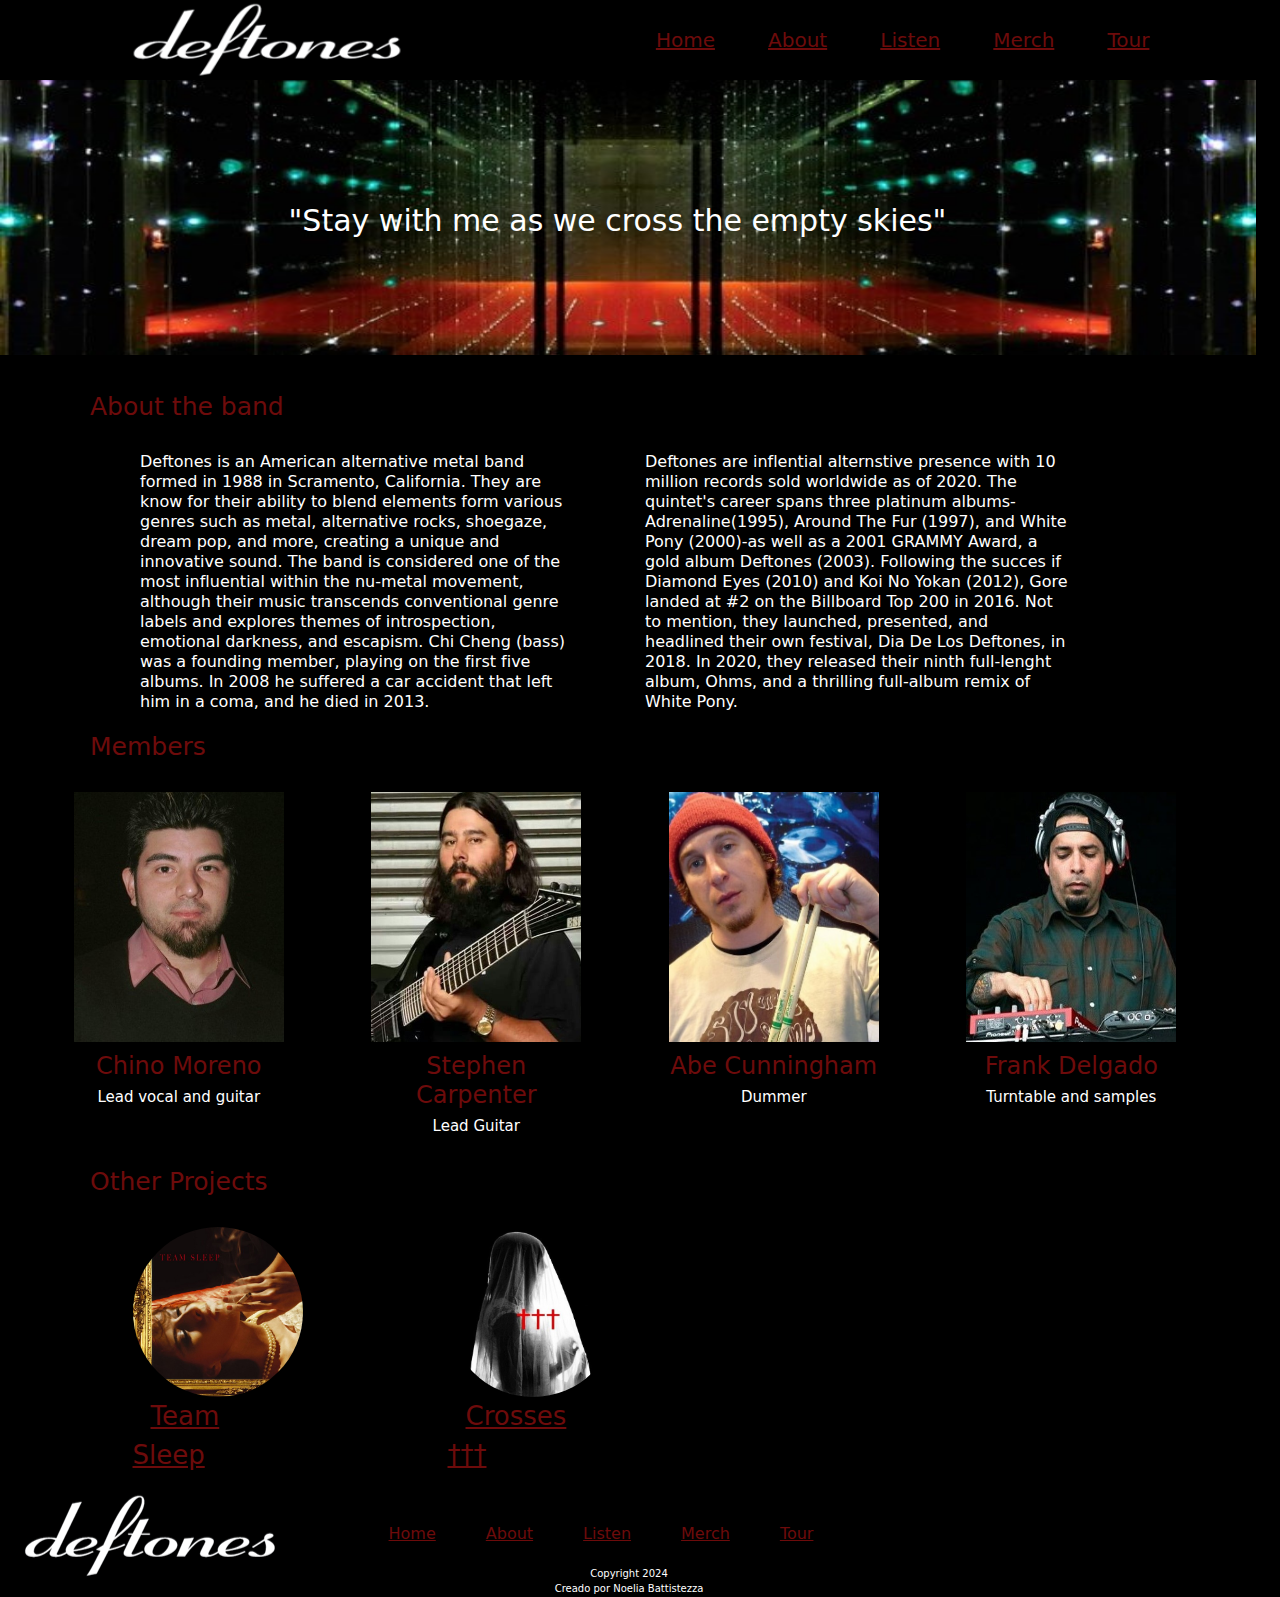
==== commit e1f891ae: "modificacion" ====
--- a/pages/about.html
+++ b/pages/about.html
@@ -3,6 +3,9 @@
 <head>
     <meta charset="UTF-8">
     <meta name="viewport" content="width=device-width, initial-scale=1.0">
+    <meta name="description" content="Conoce más sobre la banda y la visión en esta sección dedicada a contar su historia.">
+    <meta name="keywords" content="sobre nosotros, about, historia, información, quiénes somos, integrantes, otros proyectos">  
+    <meta name="author" content="Noelia A. Battistezza">
     <!--BIBLIOTECA DE ICONOS-->
     <link rel="stylesheet" href="https://cdnjs.cloudflare.com/ajax/libs/font-awesome/6.7.1/css/all.min.css" integrity="sha512-5Hs3dF2AEPkpNAR7UiOHba+lRSJNeM2ECkwxUIxC1Q/FLycGTbNapWXB4tP889k5T5Ju8fs4b1P5z/iB4nMfSQ==" crossorigin="anonymous" referrerpolicy="no-referrer" />
     <!-- LIBRERIA BTS -->
--- a/css/style.css
+++ b/css/style.css
@@ -1,724 +1,799 @@
 * {
-    padding: 0;
-    margin: 0;
-    box-sizing: border-box;
-    scroll-behavior: smooth;
-}
-/* ESTILOS BODY */
+  padding: 0;
+  margin: 0;
+  box-sizing: border-box;
+  scroll-behavior: smooth;
+}
+
+/*ESTILOS BODY*/
+#body {
+  max-width: 100px;
+  background-color: black;
+  height: auto;
+}
+
 /*HEADER*/
 #header {
-    background-color: black;
+  background-color: black;
+  width: 100%;
+  height: auto;
+  background-size: cover;
+  display: flex;
+  position: fixed;
+  z-index: 10000;
+  justify-content: space-around;
+  align-items: center;
+  padding: 0 20px;
+}
+
+.headerLogo {
+  width: 320px;
+  height: 80px;
+}
+
+#nav ul {
+  margin-bottom: 0;
+}
+
+#nav ul li {
+  display: inline-block;
+  flex-wrap: wrap;
+  margin: 14px;
+  padding: 10px 10px;
+  font-size: 20px;
+}
+
+#nav ul li a {
+  color: #6d0b0b;
+}
+
+#main { /*MAIN INDEX*/
+  min-height: 100vh;
+  text-align: center;
+}
+
+/*MAIN ABOUT*/
+.mainAbout {
+  min-height: 100vh;
+  height: auto;
+  margin: 0 auto;
+}
+
+/*MAIN LISTEN*/
+.mainlisten {
+  padding-top: 70px;
+  min-height: 100vh;
+  height: auto;
+}
+
+/*MAIN MERCH*/
+.mainMerch {
+  min-height: 100vh;
+  width: 100%;
+  height: auto;
+}
+
+/* ESTILOS FOOTER */
+#footer {
+  background-color: black;
+  width: 1256px;
+  height: 120px;
+  display: flex;
+  flex-wrap: wrap;
+}
+
+.footerlogo {
+  display: flex;
+  height: 90px;
+  margin-top: 14px;
+}
+
+#footerNav {
+  margin: 15px;
+  margin-bottom: 5px;
+  display: inline-block;
+  height: 60px;
+  width: 50%;
+}
+
+#footerNav ul {
+  display: flex;
+  margin-top: 30px;
+  margin-bottom: 20px;
+  margin-left: 20px;
+  margin-right: 20px;
+  justify-content: center;
+  align-items: center;
+  width: 500px;
+  gap: 50px;
+  color: black;
+}
+
+#footerNav ul li a {
+  color: #6d0b0b;
+}
+
+.footerNav-copy {
+  display: flex;
+  color: white;
+  text-align: center;
+  font-size: 10px;
+  justify-content: center;
+  margin-bottom: 0px;
+}
+
+.footerRedes {
+  margin: 15px;
+  height: 50px;
+  display: flex;
+  justify-content: center;
+  gap: 35px;
+  font-size: 32px;
+  align-items: center;
+  margin-top: 20px;
+  padding-top: 20px;
+}
+
+@media screen and (max-width: 768px) {
+  #footer {
+    flex-direction: column;
+    align-items: center;
+    height: auto;
+    width: 1200%;
+  }
+  #footerNav {
+    margin-top: 5px;
+    margin-bottom: 0;
+  }
+  #footerNav ul {
+    flex-direction: row;
+    align-items: center;
+    font-size: 25px;
+    margin-top: 10px;
+    margin-bottom: 0;
     width: 100%;
-    height: auto;
-    background-size: cover;
-    display: flex;
-    position: fixed;
-    z-index: 10000 ;
-    justify-content: space-around;
-    align-items: center;
-    padding: 0 20px;
-}
-.headerLogo {
-    width: 320px;
-    height: 80px;
-}
-#nav ul{
-    margin-bottom: 0;
-}
-#nav ul li {
-    display: inline-block;
-    flex-wrap: wrap;
-    margin: 14px;
-    padding: 10px 10px;
-    font-size: 20px;
-}
-#main{ /*MAIN INDEX*/
-    min-height: 100vh;
-    text-align: center;
-}
-/*ESTILOS BODY*/
-#body {
-    max-width: 100px;
-    background-color: black;
-    height: auto;
-}
+  }
+  .footerCopy {
+    margin-top: 80px;
+  }
+  .footerLogo {
+    width: 200px;
+  }
+  .footerRedes {
+    font-size: 50px;
+    margin-top: 0;
+    gap: 60px;
+  }
+}
+/*PAGINAS*/
 /*MAIN INDEX*/
 .imagesindex {
-    width: 1256%;
-    height: auto;
+  width: 1256%;
+  height: auto;
+  flex-wrap: wrap;
+  padding-top: 80px;
+}
+
+.subtit1 {
+  color: #ffffff;
+  background-color: #370303;
+  width: 1256%;
+  height: 70px;
+  display: inline-block;
+  flex-wrap: wrap;
+  text-align: center;
+  padding-top: 13px;
+  margin-bottom: 0px;
+  font-size: 30px;
+}
+
+.video1 {
+  height: auto;
+  width: 1250%;
+  text-align: center;
+}
+
+.img-fluid {
+  width: 100%;
+}
+
+@media screen and (max-width: 768px) {
+  #header {
+    flex-direction: row;
+    height: 120px;
+    font-size: 40px;
+  }
+  #nav ul li {
+    flex-direction: column;
+    align-items: center;
+    margin-bottom: 10px;
+    font-size: 25px;
+  }
+  .headerLogo {
+    width: 310px;
+    height: auto;
+  } /*MAIN INDEX*/
+  .imagesindex {
+    padding-top: 116px;
+    height: 550px;
+  }
+  .subtit1 {
+    font-size: 45px;
+    padding-top: 10px;
+    margin-bottom: 0px;
+    height: 100px;
+  }
+}
+@media screen and (max-width: 480px) {
+  #header {
+    height: 120px;
+  }
+  #nav ul li {
+    font-size: 25px;
+  }
+  .headerLogo {
+    width: 310px;
+    height: auto;
+  }
+  .imagesindex {
+    height: 600px;
+  }
+}
+/* PRIMER PARTE ABOUT */
+.aboutcaja1 { /*CAJA 1*/
+  width: 90%;
+  position: relative;
+  display: inline-block;
+  flex-wrap: wrap;
+}
+
+.aboutImagen1 { /*FOTO PRINCIPAL*/
+  width: 1396%;
+  height: 355px;
+  display: block;
+  padding-top: 70px;
+}
+
+.aboutTitl { /*FRASE PRINCIPAL*/
+  width: 1250%;
+  height: 50px;
+  color: white;
+  position: absolute;
+  top: 50%;
+  left: 50%;
+  text-align: center;
+  padding: 10px;
+  margin-top: 15px;
+  margin-bottom: 10px;
+  margin-left: 10px;
+  margin-right: 10px;
+  font-size: 30px;
+}
+
+/* SEGUNDA PARTE DEL MAIN */
+.subAbout1 { /*SUBTITULO 1*/
+  color: #6d0b0b;
+  display: flex;
+  flex-wrap: wrap;
+  height: 40px;
+  width: 1180%;
+  margin-top: 30px;
+  margin-bottom: 10px;
+  margin-left: 70px;
+  padding-left: 20px;
+  font-size: 25px;
+}
+
+.primerItem { /*CAJA 2*/
+  display: flex;
+  height: auto;
+  width: 1010%;
+  margin-left: 100px;
+  margin-right: 150px;
+  justify-content: space-between;
+  flex-direction: column;
+  line-height: 20px;
+}
+
+.infoAbout {
+  color: white;
+  display: flex;
+  height: auto;
+}
+
+.p1 {
+  width: 450px;
+  margin: 10px 40px;
+  height: 240px;
+}
+
+.p2 {
+  width: 450px;
+  height: 240px;
+  margin: 10px 40px;
+}
+
+/* TERCERA PARTE MEMBERS*/
+.members__titl { /*SUBTITULO 2*/
+  color: #6d0b0b;
+  display: flex;
+  height: 40px;
+  width: 1180%;
+  margin-top: 30px;
+  margin-bottom: 10px;
+  margin-left: 70px;
+  padding-left: 20px;
+  font-size: 25px;
+}
+
+.members { /*CAJA 3*/
+  width: 1200%;
+  height: auto;
+  display: flex;
+  justify-content: space-around;
+  flex-wrap: wrap;
+  margin-top: 10px;
+  margin-bottom: 20px;
+  margin-left: 20px;
+  padding: 10px;
+  padding-right: 0;
+  min-width: 250px;
+}
+
+.members__card:hover {
+  padding-bottom: 10px;
+  padding-right: 5px;
+  box-shadow: 10px 4px 8px rgba(97, 4, 4, 0.731);
+  transition: 1s;
+  -webkit-transition: 1s;
+  -moz-transition: 1s;
+  -ms-transition: 1s;
+  -o-transition: 1s;
+}
+
+.members__card {
+  background-color: black;
+  width: 210px;
+  height: auto;
+  font-size: 15px;
+  transition: 1s;
+  -webkit-transition: 1s;
+  -moz-transition: 1s;
+  -ms-transition: 1s;
+  -o-transition: 1s;
+}
+
+.persona--perfil {
+  width: 100%;
+  height: 250px;
+}
+
+.persona--title {
+  color: #6d0b0b;
+  text-align: center;
+  font-size: 24px;
+  margin-top: 10px;
+  margin-bottom: 0px;
+}
+
+.persona--texto {
+  color: white;
+  text-align: center;
+  margin-top: 5px;
+  margin-bottom: 0px;
+}
+
+/*TERCERA PARTE*/
+.projects__titl { /*SUBTITULO 3*/
+  color: #6d0b0b;
+  display: flex;
+  height: 40px;
+  width: 1180%;
+  margin-top: 20px;
+  margin-bottom: 10px;
+  margin-left: 70px;
+  padding-left: 20px;
+  font-size: 25px;
+}
+
+.projects { /*CAJA 3*/
+  width: 650px;
+  height: auto;
+  display: flex;
+  justify-content: space-around;
+  margin-top: 10px;
+  margin-bottom: 20px;
+  margin-right: 20px;
+  margin-left: 50px;
+  padding: 10px;
+  padding-left: 10px;
+}
+
+.projects__card {
+  background-color: black;
+  width: 170px;
+  height: 220px;
+}
+
+.projects--perfil {
+  width: 170px;
+  height: 170px;
+  border-radius: 100%;
+}
+
+.btn-projects {
+  font-size: 26px;
+  padding-top: 2px;
+  padding-left: 18px;
+  padding-right: 12px;
+  background-color: black;
+  color: #6d0b0b;
+}
+
+/*RESPONSIVE*/
+@media screen and (max-width: 750px) {
+  .aboutImagen1 { /*PRIMER CAJA ABOUT*/
+    padding-top: 110px;
+    height: auto;
+  }
+  .aboutTitl {
+    font-size: 45px;
+    height: auto;
+  }
+  .subAbout1 { /*SEGUNDA CAJA ABOUT*/
+    font-size: 45px;
+    margin-bottom: 30px;
+    height: auto;
+  }
+  .primerItem {
     flex-wrap: wrap;
-    padding-top: 80px;
-}
-.subtit1 {
-    color: #ffffff;
-    background-color: #370303;
-    width: 1256%;
-    height: 70px;
-    display: inline-block;
+    margin-right: 0;
+  }
+  .infoAbout {
     flex-wrap: wrap;
-    text-align: center;
-    padding-top: 13px;
-    margin-bottom: 0px;
+    width: 100%;
+    font-size: 28px;
+  }
+  .p1, .p2 {
+    width: 100%;
+    line-height: normal;
+    height: auto;
+  }
+  .members__titl { /*TERCERA CAJA ABOUT*/
+    font-size: 45px;
+    margin-bottom: 30px;
+    height: auto;
+  }
+  .members {
+    flex-wrap: wrap;
+    margin-bottom: 5px;
+  }
+  .members__card {
+    flex-direction: column;
+    flex: 0 0 auto;
+    width: 35%;
+    height: 500px;
+  }
+  .persona--perfil {
+    width: 100%;
+    height: 400px;
+  }
+  .persona--title {
     font-size: 30px;
-}
-.video1{
-    height: auto;
-    width: 1250%;
-    text-align: center;
-}
-.img-fluid{
+  }
+  .persona--texto {
+    font-size: 20px;
+  }
+  .projects__titl { /*CUARTA CAJA ABOUT*/
+    font-size: 45px;
+    margin-top: 10px;
+    margin-bottom: 30px;
+    height: auto;
+  }
+  .projects {
+    flex-direction: row;
+    width: 600%;
+    height: auto;
+    margin-left: 100px;
+    gap: 100px;
+  }
+  .projects__card {
     width: 100%;
-}
-@media screen and (max-width:768px) {
-    #header{
-        flex-direction: row;
-        height: 120px;
-        font-size: 40px;
-    }
-    #nav ul li{
-        flex-direction: column;
-        align-items: center;
-        margin-bottom: 10px;
-        font-size: 25px;
-    }
-    .headerLogo{
-        width: 310px;
-        height: auto;
-    } /*MAIN INDEX*/
-    .imagesindex{
-        padding-top: 116px;
-        height: 550px;
-    }
-    .subtit1{
-        font-size: 45px;
-        padding-top: 10px;
-        margin-bottom: 0px;
-        height: 100px;
-    }
-}
-@media screen and (max-width:480px) {
-    #header{
-        height: 120px;
-    }
-    #nav ul li{
-        font-size: 25px;
-    }
-    .headerLogo{
-        width: 310px;
-        height: auto;
-    }
-    .imagesindex{
-        height: 600px;
-    }
-}
-/* ESTILOS ABOUT */
-/* PRIMERA MAIN ABOUT */
-.aboutcaja1{
-    width: 90%;
-    position: relative;
-    display: inline-block;
+    height: auto;
+  }
+  .projects--perfil {
+    width: 100%;
+    height: 220px;
+  }
+  .btn-projects {
+    font-size: 30px;
+    justify-content: center;
+  }
+}
+/*ESTILOS LISTEN */
+.streamUs {
+  width: 1256%;
+  height: 90px;
+  display: flex;
+  flex-wrap: wrap;
+  background-color: #370303;
+}
+
+.subTitListen {
+  color: white;
+  width: 1256%;
+  height: 50px;
+  display: inline-block;
+  text-align: center;
+  padding-top: 10px;
+  font-size: 30px;
+  margin-bottom: 0px;
+}
+
+.streamsUslinks {
+  color: rgba(255, 255, 255, 0);
+  margin-bottom: 5px;
+  display: flex;
+  height: 20px;
+  width: 100%;
+  margin-bottom: 10px;
+  align-items: center;
+  justify-content: center;
+  gap: 70px;
+}
+
+.streamsUslinks li a {
+  color: white;
+}
+
+.albums__titl {
+  color: #6d0b0b;
+  display: flex;
+  height: 30px;
+  width: 1180%;
+  margin-top: 24px;
+  margin-bottom: 9px;
+  margin-left: 70px;
+  padding-left: 20px;
+  font-size: 25px;
+}
+
+.albums {
+  width: 1230%;
+  height: auto;
+  display: flex;
+  justify-content: space-around;
+  margin-top: 10px;
+  margin-bottom: 20px;
+  margin-left: 20px;
+  margin-right: 10px;
+  padding: 10px;
+}
+
+.album__card {
+  display: flex;
+  flex-direction: row;
+  margin: 19px;
+  justify-content: center;
+  width: 290px;
+  height: 360px;
+}
+
+@media screen and (max-width: 750px) {
+  .mainlisten {
+    padding-top: 118px;
+  }
+  .streamUs {
+    height: auto;
+  }
+  .subTitListen {
+    height: auto;
+    font-size: 45px;
+  }
+  .streamsUslinks {
+    font-size: 40px;
+    height: auto;
+    padding-top: 10px;
+    margin-bottom: 15px;
+  }
+  .albums__titl {
+    font-size: 45px;
+    margin-bottom: 20px;
+    height: auto;
+  }
+  .albums {
     flex-wrap: wrap;
-}
-.aboutImagen1{
-    width: 1396%;
-    height: 355px;
-    display: block;
-    padding-top: 70px;
-}
-/*FRASE */
-.aboutTitl{
-    width: 1250%;
-    height: 50px;
-    color: white;
-    position: absolute;
-    top: 50%;
-    left: 50%;
-    text-align: center;
-    padding: 10px;
-    margin-top: 15px;
-    margin-bottom: 10px;
-    margin-left: 10px;
-    margin-right: 10px;
-    font-size: 30px ;
-}
-/* SEGUNDA PARTE DEL MAIN */
-.mainAbout{
-    min-height: 100vh;
-    height: auto;
-    margin: 0 auto;
-}
-/* ABOUT THE BAND */
-.subAbout1{
-    color: #6d0b0b;
-    display: flex;
+  }
+}
+@media screen and (max-width: 480px) {
+  .albums {
+    width: 800%;
     flex-wrap: wrap;
-    height: 40px;
-    width: 1180%;
-    margin-top: 30px;
-    margin-bottom: 10px;
-    margin-left: 70px;
-    padding-left: 20px;
-    font-size: 25px;
-}
-.primerItem{
-    display: flex;
-    height: auto;
-    width: 1010%;
-    margin-left: 100px;
-    margin-right: 150px;
-    justify-content: space-between;
-    flex-direction: column;
-    line-height: 20px;
-}
-.infoAbout{
-    color: white;
-    display: flex;
-    height: auto;
-}
-.p1{
-    width: 450px;
-    margin: 10px 40px;
-    height: 240px;
-}
-.p2{
-    width: 450px;
-    height: 240px;
-    margin: 10px 40px;
-}
-/* TERCERA PARTE MAIN MEMBERS*/
-.members__titl{  
-    color: #6d0b0b;
-    display: flex;
-    height: 40px;
-    width: 1180%;
-    margin-top: 30px;
-    margin-bottom: 10px;
-    margin-left: 70px;
-    padding-left: 20px;
-    font-size: 25px;
-}
-.members{
-    width: 1200%;
-    height: auto;
-    display: flex;
-    justify-content: space-around;
+  }
+  .album__card {
+    height: auto;
+  }
+}
+/*ESTILOS MERCH*/
+.title-merch {
+  color: #ffffff;
+  background-color: #370303;
+  width: 1256%;
+  height: 70px;
+  display: inline-block;
+  text-align: center;
+  margin-top: 80px;
+  padding-top: 10px;
+  font-size: 30px;
+}
+
+.subtMerch {
+  color: #6d0b0b;
+  display: flex;
+  height: 30px;
+  width: 1100%;
+  margin-top: 20px;
+  margin-bottom: 9px;
+  margin-left: 80px;
+  margin-right: 60px;
+  padding: 0px 0px;
+  font-size: 25px;
+}
+
+.row {
+  width: 1200%;
+  margin-left: 25px;
+}
+
+.card {
+  background-color: black;
+  color: #ffffff;
+}
+
+.rowMerch {
+  width: 480%;
+  margin-top: 20px;
+  margin-left: 100px;
+  margin-right: 150px;
+}
+
+.form-label {
+  color: #6d0b0b;
+  padding-top: 10px;
+}
+
+@media screen and (max-width: 750px) {
+  .title-merch {
+    font-size: 45px;
+    margin-top: 115px;
+    padding-top: 20px;
+    margin-bottom: 0;
+    height: 100px;
+  }
+  .subtMerch {
+    font-size: 45px;
+    margin-bottom: 20px;
+    margin-right: 0;
+    height: auto;
+  }
+  .row {
     flex-wrap: wrap;
-    margin-top: 10px;
-    margin-bottom: 20px;
-    margin-left: 20px;
-    padding: 10px;
-    padding-right: 0;
-    min-width: 250px;
-}
-.members__card{
-    background-color: black;
-    width: 210px;
-    height: auto;
-    font-size: 15px;
-    transition: 1s;
-    -webkit-transition: 1s;
-    -moz-transition: 1s;
-    -ms-transition: 1s;
-    -o-transition: 1s;
-}
-.members__card:hover {
-    padding-bottom: 10px;
-    padding-right: 5px;
-    box-shadow: 10px 4px  8px rgba(97, 4, 4, 0.731);
-    transition: 1s;
-    -webkit-transition: 1s;
-    -moz-transition: 1s;
-    -ms-transition: 1s;
-    -o-transition: 1s;
-}
-.persona--perfil{
+    width: 1150%;
+  }
+  .col {
+    flex-wrap: wrap;
+    width: 50%;
+    height: auto;
+  }
+  .card-img-top {
     width: 100%;
-    height: 250px;
-}
-.persona--title{
-    color: #6d0b0b;
-    text-align: center;
-    font-size: 24px;
-    margin-top: 10px;
-    margin-bottom: 0px;
-}
-.persona--texto{
-    color: white;
-    text-align: center;
-    margin-top: 5px;
-    margin-bottom: 0px
-}
-/* OTEHR PROJECTS */
-.projects__titl{
-    color: #6d0b0b;
-    display: flex;
-    height: 40px;
-    width: 1180%;
-    margin-top: 20px;
-    margin-bottom: 10px;
-    margin-left: 70px;
-    padding-left: 20px;
-    font-size: 25px;
-}
-.projects{
-    width: 650px;
-    height: auto;
-    display: flex;
-    justify-content: space-around;
-    margin-top: 10px;
-    margin-bottom: 20px;
-    margin-right: 20px;
-    margin-left: 50px;
-    padding: 10px;
-    padding-left: 10px;
-}
-.projects__card{
-    background-color: black;
-    width: 170px;
-    height: 220px;
-}
-.projects--perfil{
-    width: 170px;
-    height: 170px;
-    border-radius: 100%;
-}
-.btn-projects{
-    font-size: 26px;
-    padding-top: 2px;
-    padding-left: 18px;
-    padding-right: 12px;
-    background-color: black;
-    color: #6d0b0b;
-}
-@media screen and (max-width:750px) {
-    .aboutImagen1{ /*PRIMER CAJA ABOUT*/
-        padding-top: 110px;
-        height: auto;
-    }
-    .aboutTitl{
-        font-size: 45px;
-        height: auto;
-    }
-    .subAbout1{ /*SEGUNDA CAJA ABOUT*/
-        font-size: 45px;
-        margin-bottom: 30px;
-        height: auto;
-    }
-    .primerItem{
-        flex-wrap: wrap;
-        margin-right: 0;
-    }
-    .infoAbout{
-        flex-wrap: wrap;
-        width: 100%;
-        font-size: 28px;
-    }
-    .p1, .p2{
-        width: 100%;
-        line-height: normal;
-        height: auto;
-    }
-    .members__titl{ /*TERCERA CAJA ABOUT*/
-        font-size: 45px;
-        margin-bottom: 30px;
-        height: auto;
-    }
-    .members{
-        flex-wrap: wrap;
-        margin-bottom: 5px;
-    }
-    .members__card{
-        flex-direction: column;
-        flex: 0 0 auto;
-        width: 35%;
-        height: 500px;
-    }
-    .persona--perfil{
-        width: 100%;
-        height: 400px;
-    }
-    .persona--title{
-        font-size: 30px;
-    }
-    .persona--texto{
-        font-size: 20px;
-    }
-    .projects__titl{ /*CUARTA CAJA ABOUT*/
-        font-size: 45px;
-        margin-top: 10px;
-        margin-bottom: 30px;
-        height: auto;
-    }
-    .projects{
-        flex-direction: row;
-        width: 600%;
-        height: auto;
-        margin-left: 100px;
-        gap: 100px;
-    }
-    .projects__card{
-        width: 100%;
-        height: auto;
-    }
-    .projects--perfil{
-        width: 100%;
-        height: 220px;
-    }
-    .btn-projects{
-        font-size: 30px;
-        justify-content: center;
-    }
-}
-/*ESTILOS LISTEN */ 
-.mainlisten{
-    padding-top: 70px;
-    min-height: 100vh;
-    height: auto;
-}
-.streamUs{
-    width: 1256%;
-    height: 90px;
-    display: flex;
-    flex-wrap: wrap;
-    background-color: #370303;
-}
-.subTitListen{
-    color: white;
-    width: 1256%;
-    height: 50px;
-    display: inline-block;
-    text-align: center;
-    padding-top: 10px;
+    height: 500px;
+  }
+  .card-title {
+    font-size: 35px;
+  }
+  .card-text {
     font-size: 30px;
-    margin-bottom: 0px;
-}
-.streamsUslinks {
-    color: #ffffff00;
-    margin-bottom: 5px;
-    display: flex;
-    height: 20px;
-    width: 100%;
-    margin-bottom: 10px;
-    align-items: center;
-    justify-content: center;
-    gap: 70px;
-}
-.albums__titl{
-    color: #6d0b0b;
-    display: flex;
-    height: 30px;
-    width: 1180%;
-    margin-top: 24px;
-    margin-bottom: 9px;
-    margin-left: 70px;
-    padding-left: 20px;
-    font-size: 25px;
-}
-.albums{
-    width: 1230%;
-    height: auto;
-    display: flex;
-    justify-content: space-around;
-    margin-top: 10px;
-    margin-bottom: 20px;
-    margin-left: 20px;
-    margin-right: 10px;
-    padding: 10px
-}
-.album__card{
-    display: flex;
-    flex-direction: row;
-    margin: 19px;
-    justify-content: center;
-    width: 290px;
-    height: 360px;
-}
-@media screen and (max-width:750px){
-    .mainlisten{
-        padding-top: 118px;
-    }
-    .streamUs{
-        height: auto;
-    }
-    .subTitListen{
-        height: auto;
-        font-size: 45px;
-    }
-    .streamsUslinks{
-        font-size: 40px;
-        height: auto;
-        padding-top: 10px;
-        margin-bottom: 15px;
-    }
-    .albums__titl{
-        font-size: 45px;
-        margin-bottom: 20px;
-        height: auto;
-    }
-    .albums{
-        flex-wrap: wrap;
-    }
-}
-@media screen and (max-width:480px) {
-    .albums{
-        width: 800%;
-        flex-wrap: wrap;
-    }
-    .album__card{
-        height: auto;
-    }
-}
-/*ESTILOS MERCH*/
-.mainMerch{
-    min-height: 100vh;
-    width: 100%;
-    height: auto;
-}
-.title-merch{
-    color: #ffffff;
-    background-color: #370303;
-    width: 1256%;
-    height: 70px;
-    display: inline-block;
-    text-align: center;
-    margin-top: 80px;
-    padding-top: 10px;
-    font-size: 30px;
-}
-.subtMerch{
-    color: #6d0b0b;
-    display: flex;
-    height: 30px;
-    width: 1100%;
-    margin-top: 20px;
-    margin-bottom: 9px;
-    margin-left: 80px;
-    margin-right: 60px;
-    padding: 0px 0px;
-    font-size: 25px;
-}
-.row{
-    width: 1200%;
-    margin-left: 25px;
-}
-.card{
-    background-color: black;
-    color: #ffffff;
-}
-.rowMerch{
-    width: 480%;
-    margin-top: 20px;
-    margin-left: 100px;
-    margin-right: 150px;
-}
-.form-label{
-    color: #6d0b0b;
-    padding-top: 10px;
-}
-@media screen and (max-width:750px) {
-    .title-merch{
-        font-size: 45px;
-        margin-top: 115px;
-        padding-top: 20px;
-        margin-bottom: 0;
-        height: 100px;
-    }
-    .subtMerch{
-        font-size: 45px;
-        margin-bottom: 20px;
-        margin-right: 0;
-        height: auto;
-    }
-    .row{
-        flex-wrap: wrap;
-        width: 1150%;
-    }
-    .col{
-        flex-wrap: wrap;
-        width: 50%;
-        height: auto;
-    }
-    .card-img-top{
-        width: 100%;
-        height: 500px;
-    }
-    .card-title{
-        font-size: 35px;
-    }
-    .card-text{
-        font-size: 30px;
-    }
+  }
 }
 /* ESTILOS TOUR */
 /* BODY MAIN TOUR */
-.subTour{
-    color: #ffffff;
-    background-color: rgb(8, 72, 109);
-    width: 1250%;
-    height: 70px;
-    display: inline-block;
-    text-align: center;
-}
-.tourcaja1{
-    width: 90%;
-    position: relative;
-    display: inline-block;
-}
-.tourImagen1{
-    width: 1300%;
-    height: 335px;
-    display: block;
-    padding-top: 30px;
-    padding-left: 20px;
-    padding-right: 20px;
-    margin-top: 40px;
-    margin-left: 40px;
-    margin-right: 40px;
-}
-.tourTitl{
-    width: 1250%;
-    height: 50px;
-    color: white;
-    position: absolute;
-    top: 50%;
-    left: 50%;
-    text-align: center;
-    padding: 10px;
-    margin-top: 15px;
-    margin-bottom: 10px;
-    margin-left: 10px;
-    margin-right: 10px;
-    font-size: xx-large
-}
-.rowTour{
-    align-items: center;
-    display: flex;
-    flex-wrap: wrap;
-    margin-top: calc(-1* var(--bs-gutter-y));
-    margin-right: calc(-.5* var(--bs-gutter-x));
-    margin-left: calc(-.5* var(--bs-gutter-x));
-}
-.container{
-    color: white;
-    width: 900%;
-    height: auto;
-    padding: 15px;
-    margin-left: 180px;
-    margin-right: 350px;
-    padding-top: 15px;
-    padding-bottom: 5px;
-}
-.item-btm{
-    display: block;
-    padding: .75rem 1.25rem;
-}
-.buttom__list{
-    background-color: #370303;
-    color: #ffffff;
-    border-radius: 1px;
-    padding: .375rem .75rem;
-    border-radius: .25rem;
-}
-@media screen and (max-width:768px) {
-    .tourImagen1{
-        margin-top: 90px;
-        margin-left: 15px;
-        padding-left: 0;
-        margin-right: 15px;
-        padding-right: 0;
-        height: auto;
-    }
-    .tourTitl{
-        font-size: 45px;
-    }
-    .container{
-        width: 1000%;
-        margin-left: 100px;
-        margin-right: 0;
-    }
-    .col{
-        font-size: 35px;
-    }
-}
-/* ESTILOS FOOTER */
-#footer{
-    background-color: black;
-    width: 1256px;
-    height: 120px;
-    display: flex;
-    flex-wrap: wrap;
-}
-.footerlogo{ 
-    display: flex;
-    height: 90px;
-    margin-top: 14px;
-}
-#footerNav {
-    margin: 15px;
-    margin-bottom: 5px;
-    display: inline-block;
-    height: 60px;
-    width: 50%;
-}
-#footerNav ul {
-    display: flex;
-    margin-top: 30px;
-    margin-bottom: 20px;
-    margin-left: 20px;
-    margin-right: 20px;
-    justify-content: center;
-    align-items: center;
-    width: 500px;
-    gap: 50px;
-    color: black;
-}
-.footerNav-copy{
-    display: flex;
-    color: white;
-    text-align: center;
-    font-size: 10px;
-    justify-content: center;
-    margin-bottom: 0px;
-}
-.footerRedes{
-    margin: 15px;
-    height: 50px;
-    display: flex;
-    justify-content: center;
-    gap: 35px;
-    font-size: 32px;
-    align-items: center;
-    margin-top: 20px;
-    padding-top: 20px;
-}
-@media screen and (max-width:768px) {
-    #footer{
-        flex-direction: column;
-        align-items: center;
-        height: auto;
-        width: 1200%;
-    }
-    #footerNav{
-        margin-top: 5px;
-        margin-bottom: 0;
-    }
-    #footerNav ul{
-        flex-direction: row;
-        align-items: center;
-        font-size: 25px;
-        margin-top: 10px;
-        margin-bottom: 0;
-        width: 100%;
-    }
-    .footerCopy{
-        margin-top: 80px;
-    }
-    .footerLogo{
-        width: 200px;
-    }
-    .footerRedes{
-        font-size: 50px;
-        margin-top: 0;
-        gap: 60px;
-    }
-}+.subTour {
+  color: #ffffff;
+  background-color: rgb(8, 72, 109);
+  width: 1250%;
+  height: 70px;
+  display: inline-block;
+  text-align: center;
+}
+
+.tourcaja1 {
+  width: 90%;
+  position: relative;
+  display: inline-block;
+}
+
+.tourImagen1 {
+  width: 1300%;
+  height: 335px;
+  display: block;
+  padding-top: 30px;
+  padding-left: 20px;
+  padding-right: 20px;
+  margin-top: 40px;
+  margin-left: 40px;
+  margin-right: 40px;
+}
+
+.tourTitl {
+  width: 1250%;
+  height: 50px;
+  color: white;
+  position: absolute;
+  top: 50%;
+  left: 50%;
+  text-align: center;
+  padding: 10px;
+  margin-top: 15px;
+  margin-bottom: 10px;
+  margin-left: 10px;
+  margin-right: 10px;
+  font-size: xx-large;
+}
+
+.rowTour {
+  align-items: center;
+  display: flex;
+  flex-wrap: wrap;
+  margin-top: calc(-1 * var(--bs-gutter-y));
+  margin-right: calc(-0.5 * var(--bs-gutter-x));
+  margin-left: calc(-0.5 * var(--bs-gutter-x));
+}
+
+.container {
+  color: white;
+  width: 900%;
+  height: auto;
+  padding: 15px;
+  margin-left: 180px;
+  margin-right: 350px;
+  padding-top: 15px;
+  padding-bottom: 5px;
+}
+
+.item-btm {
+  display: block;
+  padding: 0.75rem 1.25rem;
+}
+
+.buttom__list {
+  background-color: #370303;
+  color: #ffffff;
+  border-radius: 1px;
+  padding: 0.375rem 0.75rem;
+  border-radius: 0.25rem;
+}
+
+@media screen and (max-width: 768px) {
+  .tourImagen1 {
+    margin-top: 90px;
+    margin-left: 15px;
+    padding-left: 0;
+    margin-right: 15px;
+    padding-right: 0;
+    height: auto;
+  }
+  .tourTitl {
+    font-size: 45px;
+  }
+  .container {
+    width: 1000%;
+    margin-left: 100px;
+    margin-right: 0;
+  }
+  .col {
+    font-size: 35px;
+  }
+}
+
+/*# sourceMappingURL=style.css.map */
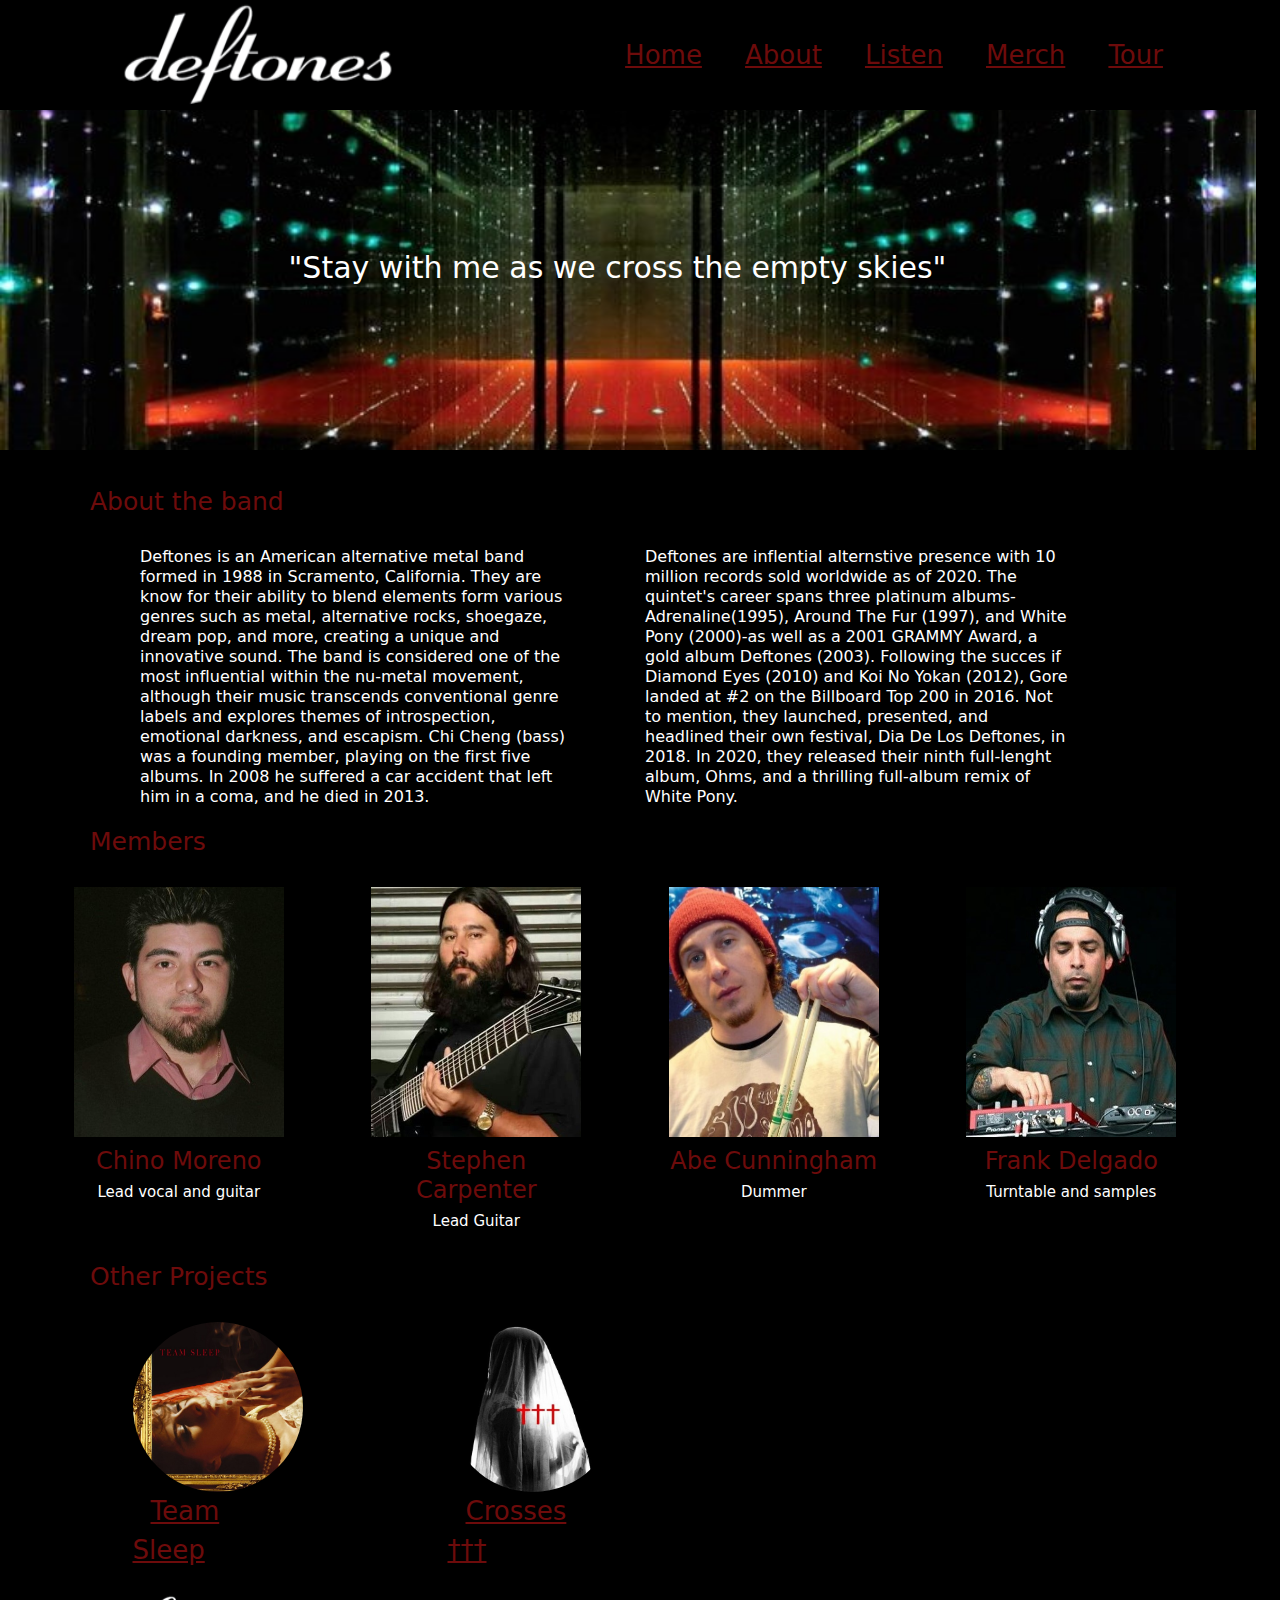
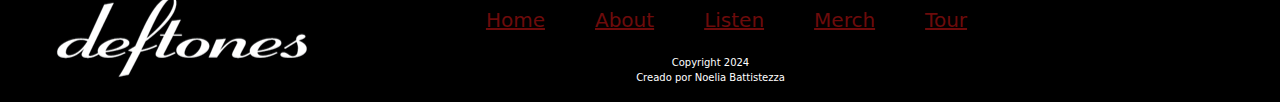
==== commit bafacc00: "actualizacion" ====
--- a/pages/about.html
+++ b/pages/about.html
@@ -33,7 +33,7 @@
     <!--N2 <== MAIN-->
     <main class="mainAbout">
         <section class="aboutcaja1">
-            <img class="aboutImagen1" src="../images/imagenAbout.jpeg" alt="">
+            <img class="aboutImagen1" src="../images/imagen-About.jpeg" alt="">
             <h1 class="aboutTitl" >"Stay with me as we cross the empty skies"</h1>
         </section>
         <h2 class="subAbout1">About the band</h2>
@@ -47,22 +47,22 @@
             <h2 class="members__titl">Members</h2>
             <section class="members">
                 <article class="members__persona1--card members__card">
-                    <img class="persona--perfil" src="../images/chino moreno.jpg" alt="">
+                    <img class="persona--perfil" src="../images/chino-moreno.jpg" alt="">
                     <h2 class="persona--title">Chino Moreno</h2>
                     <p class="persona--texto">Lead vocal and guitar</p>
                 </article>
                 <article class="members__persona2--card members__card">
-                    <img class="persona--perfil" src="../images/stephen carpenter.jpg" alt="">
+                    <img class="persona--perfil" src="../images/stephen-carpenter.jpg" alt="">
                     <h2 class="persona--title">Stephen Carpenter</h2>
                     <p class="persona--texto">Lead Guitar</p>
                 </article>
                 <article class="members__persona3--card members__card">
-                    <img class="persona--perfil" src="../images/Abe Cunningham.jpg" alt="">
+                    <img class="persona--perfil" src="../images/Abe-Cunningham.jpg" alt="">
                     <h2 class="persona--title">Abe Cunningham</h2>
                     <p class="persona--texto">Dummer</p>
                 </article>
                 <article class="members__persona4--card members__card">
-                    <img class="persona--perfil" src="../images/Frank Delgado.jpg" alt="">
+                    <img class="persona--perfil" src="../images/Frank-Delgado.jpg" alt="">
                     <h2 class="persona--title">Frank Delgado</h2>
                     <p class="persona--texto">Turntable and samples</p>
                 </article>
@@ -71,11 +71,11 @@
             <h2 class="projects__titl">Other Projects</h2>
             <section class="projects">
                 <article class="projects__persona1--card projects__card">
-                    <img class="projects--perfil" src="../images/TeamSleep.jpeg" alt="">
+                    <img class="projects--perfil" src="../images/Team-Sleep.jpeg" alt="">
                     <a class="list-item  btn-projects" href="https://open.spotify.com/intl-es/artist/6CwDvApcRshxhEVMP30Sq7?si=qnnOR_C9QGaBEeRTvdQfMw">Team Sleep</a>
                 </article>
                 <article class="projects__persona2--card projects__card">
-                    <img class="projects--perfil" src="../images/Crosses †††.jpg" alt="">
+                    <img class="projects--perfil" src="../images/Crosses-†††.jpg" alt="">
                     <a class="list-item  btn-projects" href="https://open.spotify.com/intl-es/artist/3gPZCcrc8KG2RuVl3rtbQ2?si=KlTKqHLDQgC-udNTHFR2FQ">Crosses †††</a>
                 </article>
             </section>
--- a/css/style.css
+++ b/css/style.css
@@ -28,7 +28,7 @@
 
 .headerLogo {
   width: 320px;
-  height: 80px;
+  height: 110px;
 }
 
 #nav ul {
@@ -39,14 +39,43 @@
   display: inline-block;
   flex-wrap: wrap;
   margin: 14px;
-  padding: 10px 10px;
-  font-size: 20px;
+  padding: 5px 5px;
+  font-size: 26px;
 }
 
 #nav ul li a {
   color: #6d0b0b;
 }
 
+@media screen and (max-width: 768px) {
+  #header {
+    flex-direction: row;
+    height: 200px;
+    font-size: 40px;
+  }
+  .headerLogo {
+    width: 350px;
+    height: 190px;
+  }
+  #nav ul li {
+    flex-direction: column;
+    align-items: center;
+    margin-bottom: 10px;
+    font-size: 35px;
+  }
+}
+@media screen and (max-width: 480px) {
+  #header {
+    height: 200px;
+  }
+  .headerLogo {
+    width: 350px;
+    height: 190px;
+  }
+  #nav ul li {
+    font-size: 35px;
+  }
+}
 #main { /*MAIN INDEX*/
   min-height: 100vh;
   text-align: center;
@@ -61,7 +90,7 @@
 
 /*MAIN LISTEN*/
 .mainlisten {
-  padding-top: 70px;
+  padding-top: 110px;
   min-height: 100vh;
   height: auto;
 }
@@ -71,42 +100,44 @@
   min-height: 100vh;
   width: 100%;
   height: auto;
+  padding-top: 110px;
 }
 
 /* ESTILOS FOOTER */
 #footer {
   background-color: black;
   width: 1256px;
-  height: 120px;
+  height: 130px;
   display: flex;
   flex-wrap: wrap;
+  align-items: center;
+  justify-content: space-around;
 }
 
 .footerlogo {
   display: flex;
-  height: 90px;
-  margin-top: 14px;
+  height: auto;
 }
 
 #footerNav {
-  margin: 15px;
-  margin-bottom: 5px;
-  display: inline-block;
-  height: 60px;
+  display: flex;
+  height: auto;
   width: 50%;
+  justify-content: center;
+  flex-direction: column;
 }
 
 #footerNav ul {
   display: flex;
-  margin-top: 30px;
+  margin-top: 15px;
   margin-bottom: 20px;
-  margin-left: 20px;
   margin-right: 20px;
   justify-content: center;
   align-items: center;
-  width: 500px;
+  width: 100%;
   gap: 50px;
   color: black;
+  font-size: 20px;
 }
 
 #footerNav ul li a {
@@ -127,11 +158,10 @@
   height: 50px;
   display: flex;
   justify-content: center;
+  align-items: center;
   gap: 35px;
   font-size: 32px;
   align-items: center;
-  margin-top: 20px;
-  padding-top: 20px;
 }
 
 @media screen and (max-width: 768px) {
@@ -139,29 +169,30 @@
     flex-direction: column;
     align-items: center;
     height: auto;
-    width: 1200%;
+    width: 1250%;
+  }
+  .footerlogo {
+    width: 300px;
+    height: 140px;
   }
   #footerNav {
-    margin-top: 5px;
     margin-bottom: 0;
   }
   #footerNav ul {
     flex-direction: row;
     align-items: center;
-    font-size: 25px;
+    font-size: 30px;
     margin-top: 10px;
     margin-bottom: 0;
     width: 100%;
   }
   .footerCopy {
-    margin-top: 80px;
-  }
-  .footerLogo {
-    width: 200px;
+    margin-top: 20px;
+    margin-bottom: 10px;
   }
   .footerRedes {
     font-size: 50px;
-    margin-top: 0;
+    margin-top: 15px;
     gap: 60px;
   }
 }
@@ -171,20 +202,20 @@
   width: 1256%;
   height: auto;
   flex-wrap: wrap;
-  padding-top: 80px;
+  padding-top: 110px;
 }
 
 .subtit1 {
   color: #ffffff;
   background-color: #370303;
   width: 1256%;
-  height: 70px;
+  height: 80px;
   display: inline-block;
   flex-wrap: wrap;
   text-align: center;
-  padding-top: 13px;
+  padding-top: 15px;
   margin-bottom: 0px;
-  font-size: 30px;
+  font-size: 35px;
 }
 
 .video1 {
@@ -198,45 +229,21 @@
 }
 
 @media screen and (max-width: 768px) {
-  #header {
-    flex-direction: row;
-    height: 120px;
-    font-size: 40px;
-  }
-  #nav ul li {
-    flex-direction: column;
-    align-items: center;
-    margin-bottom: 10px;
-    font-size: 25px;
-  }
-  .headerLogo {
-    width: 310px;
-    height: auto;
-  } /*MAIN INDEX*/
+  /*MAIN INDEX*/
   .imagesindex {
-    padding-top: 116px;
-    height: 550px;
+    padding-top: 200px;
+    height: 570px;
   }
   .subtit1 {
-    font-size: 45px;
-    padding-top: 10px;
+    font-size: 65px;
+    padding-top: 50px;
     margin-bottom: 0px;
-    height: 100px;
+    height: 190px;
   }
 }
 @media screen and (max-width: 480px) {
-  #header {
-    height: 120px;
-  }
-  #nav ul li {
-    font-size: 25px;
-  }
-  .headerLogo {
-    width: 310px;
-    height: auto;
-  }
   .imagesindex {
-    height: 600px;
+    height: 670px;
   }
 }
 /* PRIMER PARTE ABOUT */
@@ -249,9 +256,9 @@
 
 .aboutImagen1 { /*FOTO PRINCIPAL*/
   width: 1396%;
-  height: 355px;
+  height: 450px;
   display: block;
-  padding-top: 70px;
+  padding-top: 100px;
 }
 
 .aboutTitl { /*FRASE PRINCIPAL*/
@@ -433,15 +440,16 @@
 /*RESPONSIVE*/
 @media screen and (max-width: 750px) {
   .aboutImagen1 { /*PRIMER CAJA ABOUT*/
-    padding-top: 110px;
+    padding-top: 200px;
     height: auto;
   }
   .aboutTitl {
-    font-size: 45px;
-    height: auto;
+    font-size: 50px;
+    height: auto;
+    padding-top: 50px;
   }
   .subAbout1 { /*SEGUNDA CAJA ABOUT*/
-    font-size: 45px;
+    font-size: 50px;
     margin-bottom: 30px;
     height: auto;
   }
@@ -452,7 +460,7 @@
   .infoAbout {
     flex-wrap: wrap;
     width: 100%;
-    font-size: 28px;
+    font-size: 30px;
   }
   .p1, .p2 {
     width: 100%;
@@ -460,32 +468,33 @@
     height: auto;
   }
   .members__titl { /*TERCERA CAJA ABOUT*/
-    font-size: 45px;
+    font-size: 50px;
     margin-bottom: 30px;
     height: auto;
   }
   .members {
     flex-wrap: wrap;
-    margin-bottom: 5px;
+    margin-bottom: 0;
   }
   .members__card {
     flex-direction: column;
     flex: 0 0 auto;
     width: 35%;
     height: 500px;
+    margin-bottom: 50px;
   }
   .persona--perfil {
     width: 100%;
     height: 400px;
   }
   .persona--title {
-    font-size: 30px;
+    font-size: 35px;
   }
   .persona--texto {
     font-size: 20px;
   }
   .projects__titl { /*CUARTA CAJA ABOUT*/
-    font-size: 45px;
+    font-size: 50px;
     margin-top: 10px;
     margin-bottom: 30px;
     height: auto;
@@ -581,10 +590,11 @@
 
 @media screen and (max-width: 750px) {
   .mainlisten {
-    padding-top: 118px;
+    padding-top: 200px;
   }
   .streamUs {
     height: auto;
+    padding-top: 15px;
   }
   .subTitListen {
     height: auto;
@@ -597,7 +607,7 @@
     margin-bottom: 15px;
   }
   .albums__titl {
-    font-size: 45px;
+    font-size: 50px;
     margin-bottom: 20px;
     height: auto;
   }
@@ -607,7 +617,7 @@
 }
 @media screen and (max-width: 480px) {
   .albums {
-    width: 800%;
+    width: 1200%;
     flex-wrap: wrap;
   }
   .album__card {
@@ -622,8 +632,7 @@
   height: 70px;
   display: inline-block;
   text-align: center;
-  margin-top: 80px;
-  padding-top: 10px;
+  padding-top: 15px;
   font-size: 30px;
 }
 
@@ -659,19 +668,31 @@
 
 .form-label {
   color: #6d0b0b;
-  padding-top: 10px;
+  padding-top: 15px;
+}
+
+.form-check {
+  padding-top: 20px;
+  padding-bottom: 18px;
+}
+
+.form-check-label {
+  color: #6d0b0b;
+  font-size: 14px;
 }
 
 @media screen and (max-width: 750px) {
+  .mainMerch {
+    padding-top: 200px;
+  }
   .title-merch {
-    font-size: 45px;
-    margin-top: 115px;
-    padding-top: 20px;
+    font-size: 50px;
+    padding-top: 30px;
     margin-bottom: 0;
-    height: 100px;
+    height: 130px;
   }
   .subtMerch {
-    font-size: 45px;
+    font-size: 50px;
     margin-bottom: 20px;
     margin-right: 0;
     height: auto;
@@ -711,16 +732,15 @@
   width: 90%;
   position: relative;
   display: inline-block;
+  padding-top: 110px;
 }
 
 .tourImagen1 {
   width: 1300%;
   height: 335px;
   display: block;
-  padding-top: 30px;
   padding-left: 20px;
   padding-right: 20px;
-  margin-top: 40px;
   margin-left: 40px;
   margin-right: 40px;
 }
@@ -734,7 +754,7 @@
   left: 50%;
   text-align: center;
   padding: 10px;
-  margin-top: 15px;
+  margin-top: 25px;
   margin-bottom: 10px;
   margin-left: 10px;
   margin-right: 10px;
@@ -748,6 +768,7 @@
   margin-top: calc(-1 * var(--bs-gutter-y));
   margin-right: calc(-0.5 * var(--bs-gutter-x));
   margin-left: calc(-0.5 * var(--bs-gutter-x));
+  margin-bottom: 15px;
 }
 
 .container {
@@ -755,8 +776,8 @@
   width: 900%;
   height: auto;
   padding: 15px;
-  margin-left: 180px;
-  margin-right: 350px;
+  margin-left: 250px;
+  margin-right: 300px;
   padding-top: 15px;
   padding-bottom: 5px;
 }
@@ -775,8 +796,10 @@
 }
 
 @media screen and (max-width: 768px) {
+  .tourcaja1 {
+    padding-top: 200px;
+  }
   .tourImagen1 {
-    margin-top: 90px;
     margin-left: 15px;
     padding-left: 0;
     margin-right: 15px;
@@ -784,12 +807,14 @@
     height: auto;
   }
   .tourTitl {
-    font-size: 45px;
+    font-size: 50px;
+    margin-top: 50px;
   }
   .container {
     width: 1000%;
     margin-left: 100px;
     margin-right: 0;
+    margin-bottom: 25px;
   }
   .col {
     font-size: 35px;
